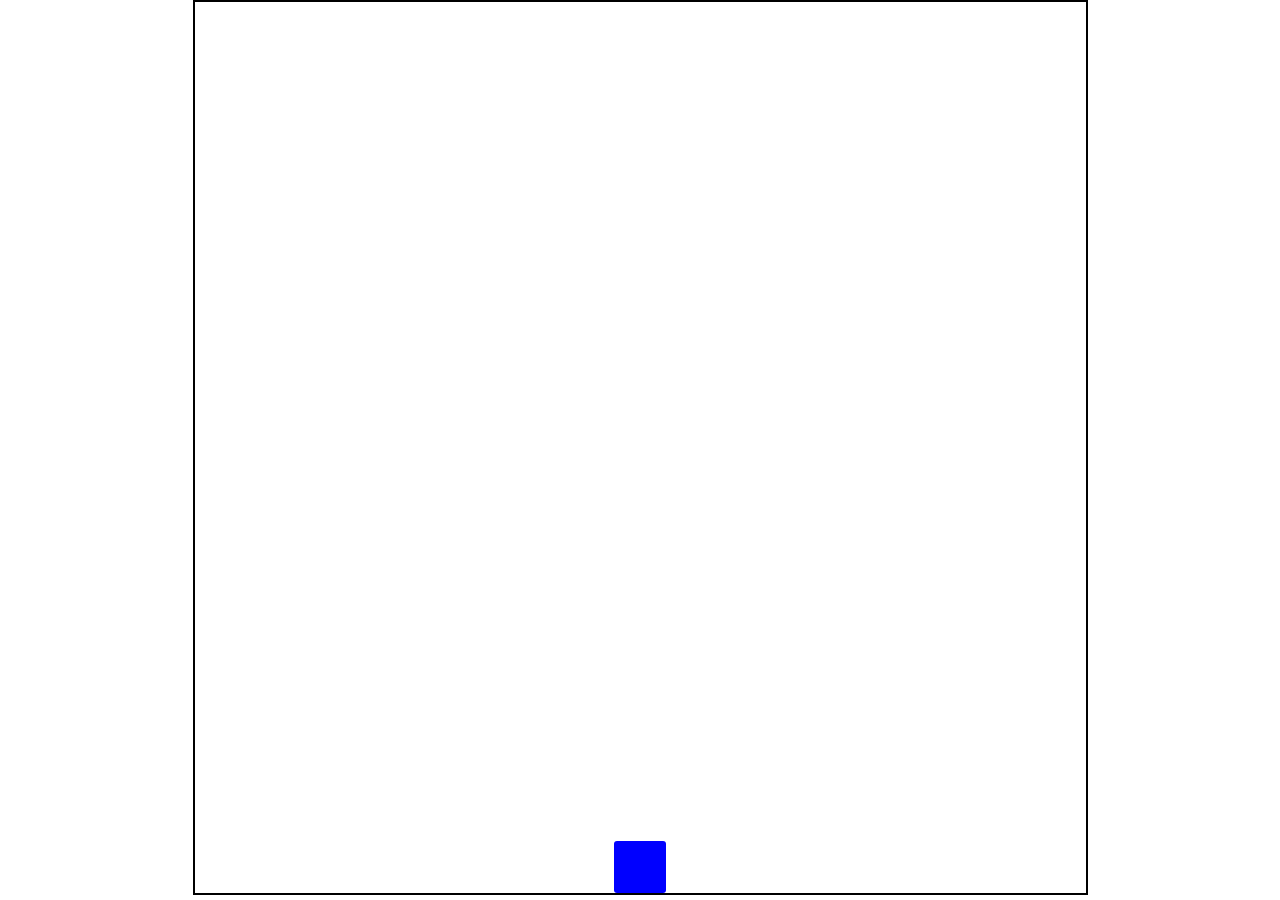
==== game.html @ 4e3197e2 "Fixes HTML and CSS to use a 17x17 grid (for symmetrical purposes) as well as implementing the calc f" ====
<!DOCTYPE html>
<html>
<head>
  <meta charset="utf-8">
  <meta http-equiv="X-UA-Compatible" content="IE=edge">
  <title></title>
  <link rel="stylesheet" href="css/style.css">
  <script src='https://cdnjs.cloudflare.com/ajax/libs/jquery/3.1.1/jquery.js' type="text/javascript" charset="utf-8"></script>
  <script src='scripts/game-script.js' type="text/javascript" charset="utf-8"></script>
</head>
<body>

  <div class='flex-container main-container'>
    <div class='column column-1'>
      <div class='cell cell-1' data-isAllowed='true'></div>
      <div class='cell cell-2'></div>
      <div class='cell cell-3'></div>
      <div class='cell cell-4'></div>
      <div class='cell cell-5' data-isAllowed='true'></div>
      <div class='cell cell-6' data-isAllowed='true'></div>
      <div class='cell cell-7' data-isAllowed='true'></div>
      <div class='cell cell-8' data-isAllowed='true'></div>
      <div class='cell cell-9' data-isAllowed='true'></div>
      <div class='cell cell-10' data-isAllowed='true'></div>
      <div class='cell cell-11' data-isAllowed='true'></div>
      <div class='cell cell-12' data-isAllowed='true'></div>
      <div class='cell cell-13' data-isAllowed='true'></div>
      <div class='cell cell-14' data-isAllowed='true'></div>
      <div class='cell cell-15' data-isAllowed='true'></div>
      <div class='cell cell-16' data-isAllowed='true'></div>
      <div class='cell cell-17' data-isAllowed='true'></div>
    </div>
    <div class='column column-2'>
      <div class='cell cell-1' data-isAllowed='true'></div>
      <div class='cell cell-2'></div>
      <div class='cell cell-3'></div>
      <div class='cell cell-4'></div>
      <div class='cell cell-5' data-isAllowed='true'></div>
      <div class='cell cell-6' data-isAllowed='true'></div>
      <div class='cell cell-7' data-isAllowed='true'></div>
      <div class='cell cell-8' data-isAllowed='true'></div>
      <div class='cell cell-9' data-isAllowed='true'></div>
      <div class='cell cell-10' data-isAllowed='true'></div>
      <div class='cell cell-11' data-isAllowed='true'></div>
      <div class='cell cell-12' data-isAllowed='true'></div>
      <div class='cell cell-13' data-isAllowed='true'></div>
      <div class='cell cell-14' data-isAllowed='true'></div>
      <div class='cell cell-15' data-isAllowed='true'></div>
      <div class='cell cell-16' data-isAllowed='true'></div>
      <div class='cell cell-17' data-isAllowed='true'></div>
    </div>
    <div class='column column-3'>
      <div class='cell cell-1' data-isAllowed='true'></div>
      <div class='cell cell-2'></div>
      <div class='cell cell-3'></div>
      <div class='cell cell-4'></div>
      <div class='cell cell-5' data-isAllowed='true'></div>
      <div class='cell cell-6' data-isAllowed='true'></div>
      <div class='cell cell-7' data-isAllowed='true'></div>
      <div class='cell cell-8' data-isAllowed='true'></div>
      <div class='cell cell-9' data-isAllowed='true'></div>
      <div class='cell cell-10' data-isAllowed='true'></div>
      <div class='cell cell-11' data-isAllowed='true'></div>
      <div class='cell cell-12' data-isAllowed='true'></div>
      <div class='cell cell-13' data-isAllowed='true'></div>
      <div class='cell cell-14' data-isAllowed='true'></div>
      <div class='cell cell-15' data-isAllowed='true'></div>
      <div class='cell cell-16' data-isAllowed='true'></div>
      <div class='cell cell-17' data-isAllowed='true'></div>
    </div>
    <div class='column column-4'>
      <div class='cell cell-1' data-isAllowed='true'></div>
      <div class='cell cell-2'></div>
      <div class='cell cell-3'></div>
      <div class='cell cell-4'></div>
      <div class='cell cell-5' data-isAllowed='true'></div>
      <div class='cell cell-6' data-isAllowed='true'></div>
      <div class='cell cell-7' data-isAllowed='true'></div>
      <div class='cell cell-8' data-isAllowed='true'></div>
      <div class='cell cell-9' data-isAllowed='true'></div>
      <div class='cell cell-10' data-isAllowed='true'></div>
      <div class='cell cell-11' data-isAllowed='true'></div>
      <div class='cell cell-12' data-isAllowed='true'></div>
      <div class='cell cell-13' data-isAllowed='true'></div>
      <div class='cell cell-14' data-isAllowed='true'></div>
      <div class='cell cell-15' data-isAllowed='true'></div>
      <div class='cell cell-16' data-isAllowed='true'></div>
      <div class='cell cell-17' data-isAllowed='true'></div>
    </div>
    <div class='column column-5'>
      <div class='cell cell-1' data-isAllowed='true'></div>
      <div class='cell cell-2'></div>
      <div class='cell cell-3'></div>
      <div class='cell cell-4'></div>
      <div class='cell cell-5' data-isAllowed='true'></div>
      <div class='cell cell-6' data-isAllowed='true'></div>
      <div class='cell cell-7' data-isAllowed='true'></div>
      <div class='cell cell-8' data-isAllowed='true'></div>
      <div class='cell cell-9' data-isAllowed='true'></div>
      <div class='cell cell-10' data-isAllowed='true'></div>
      <div class='cell cell-11' data-isAllowed='true'></div>
      <div class='cell cell-12' data-isAllowed='true'></div>
      <div class='cell cell-13' data-isAllowed='true'></div>
      <div class='cell cell-14' data-isAllowed='true'></div>
      <div class='cell cell-15' data-isAllowed='true'></div>
      <div class='cell cell-16' data-isAllowed='true'></div>
      <div class='cell cell-17' data-isAllowed='true'></div>
    </div>
    <div class='column column-6'>
      <div class='cell cell-1' data-isAllowed='true'></div>
      <div class='cell cell-2'></div>
      <div class='cell cell-3'></div>
      <div class='cell cell-4'></div>
      <div class='cell cell-5' data-isAllowed='true'></div>
      <div class='cell cell-6' data-isAllowed='true'></div>
      <div class='cell cell-7' data-isAllowed='true'></div>
      <div class='cell cell-8' data-isAllowed='true'></div>
      <div class='cell cell-9' data-isAllowed='true'></div>
      <div class='cell cell-10' data-isAllowed='true'></div>
      <div class='cell cell-11' data-isAllowed='true'></div>
      <div class='cell cell-12' data-isAllowed='true'></div>
      <div class='cell cell-13' data-isAllowed='true'></div>
      <div class='cell cell-14' data-isAllowed='true'></div>
      <div class='cell cell-15' data-isAllowed='true'></div>
      <div class='cell cell-16' data-isAllowed='true'></div>
      <div class='cell cell-17' data-isAllowed='true'></div>
    </div>
    <div class='column column-7'>
      <div class='cell cell-1' data-isAllowed='true'></div>
      <div class='cell cell-2'></div>
      <div class='cell cell-3'></div>
      <div class='cell cell-4'></div>
      <div class='cell cell-5' data-isAllowed='true'></div>
      <div class='cell cell-6' data-isAllowed='true'></div>
      <div class='cell cell-7' data-isAllowed='true'></div>
      <div class='cell cell-8' data-isAllowed='true'></div>
      <div class='cell cell-9' data-isAllowed='true'></div>
      <div class='cell cell-10' data-isAllowed='true'></div>
      <div class='cell cell-11' data-isAllowed='true'></div>
      <div class='cell cell-12' data-isAllowed='true'></div>
      <div class='cell cell-13' data-isAllowed='true'></div>
      <div class='cell cell-14' data-isAllowed='true'></div>
      <div class='cell cell-15' data-isAllowed='true'></div>
      <div class='cell cell-16' data-isAllowed='true'></div>
      <div class='cell cell-17' data-isAllowed='true'></div>
    </div>
    <div class='column column-8'>
      <div class='cell cell-1' data-isAllowed='true'></div>
      <div class='cell cell-2'></div>
      <div class='cell cell-3'></div>
      <div class='cell cell-4'></div>
      <div class='cell cell-5' data-isAllowed='true'></div>
      <div class='cell cell-6' data-isAllowed='true'></div>
      <div class='cell cell-7' data-isAllowed='true'></div>
      <div class='cell cell-8' data-isAllowed='true'></div>
      <div class='cell cell-9' data-isAllowed='true'></div>
      <div class='cell cell-10' data-isAllowed='true'></div>
      <div class='cell cell-11' data-isAllowed='true'></div>
      <div class='cell cell-12' data-isAllowed='true'></div>
      <div class='cell cell-13' data-isAllowed='true'></div>
      <div class='cell cell-14' data-isAllowed='true'></div>
      <div class='cell cell-15' data-isAllowed='true'></div>
      <div class='cell cell-16' data-isAllowed='true'></div>
      <div class='cell cell-17' data-isAllowed='true'></div>
    </div>
    <div class='column column-9'>
      <div class='cell cell-1' data-isAllowed='true'></div>
      <div class='cell cell-2'></div>
      <div class='cell cell-3'></div>
      <div class='cell cell-4'></div>
      <div class='cell cell-5' data-isAllowed='true'></div>
      <div class='cell cell-6' data-isAllowed='true'></div>
      <div class='cell cell-7' data-isAllowed='true'></div>
      <div class='cell cell-8' data-isAllowed='true'></div>
      <div class='cell cell-9' data-isAllowed='true'></div>
      <div class='cell cell-10' data-isAllowed='true'></div>
      <div class='cell cell-11' data-isAllowed='true'></div>
      <div class='cell cell-12' data-isAllowed='true'></div>
      <div class='cell cell-13' data-isAllowed='true'></div>
      <div class='cell cell-14' data-isAllowed='true'></div>
      <div class='cell cell-15' data-isAllowed='true'></div>
      <div class='cell cell-16' data-isAllowed='true'></div>
      <div class='cell cell-17' data-isAllowed='true' id='frogger'></div>
    </div>
    <div class='column column-10'>
      <div class='cell cell-1' data-isAllowed='true'></div>
      <div class='cell cell-2'></div>
      <div class='cell cell-3'></div>
      <div class='cell cell-4'></div>
      <div class='cell cell-5' data-isAllowed='true'></div>
      <div class='cell cell-6' data-isAllowed='true'></div>
      <div class='cell cell-7' data-isAllowed='true'></div>
      <div class='cell cell-8' data-isAllowed='true'></div>
      <div class='cell cell-9' data-isAllowed='true'></div>
      <div class='cell cell-10' data-isAllowed='true'></div>
      <div class='cell cell-11' data-isAllowed='true'></div>
      <div class='cell cell-12' data-isAllowed='true'></div>
      <div class='cell cell-13' data-isAllowed='true'></div>
      <div class='cell cell-14' data-isAllowed='true'></div>
      <div class='cell cell-15' data-isAllowed='true'></div>
      <div class='cell cell-16' data-isAllowed='true'></div>
      <div class='cell cell-17' data-isAllowed='true'></div>
    </div>
    <div class='column column-11'>
      <div class='cell cell-1' data-isAllowed='true'></div>
      <div class='cell cell-2'></div>
      <div class='cell cell-3'></div>
      <div class='cell cell-4'></div>
      <div class='cell cell-5' data-isAllowed='true'></div>
      <div class='cell cell-6' data-isAllowed='true'></div>
      <div class='cell cell-7' data-isAllowed='true'></div>
      <div class='cell cell-8' data-isAllowed='true'></div>
      <div class='cell cell-9' data-isAllowed='true'></div>
      <div class='cell cell-10' data-isAllowed='true'></div>
      <div class='cell cell-11' data-isAllowed='true'></div>
      <div class='cell cell-12' data-isAllowed='true'></div>
      <div class='cell cell-13' data-isAllowed='true'></div>
      <div class='cell cell-14' data-isAllowed='true'></div>
      <div class='cell cell-15' data-isAllowed='true'></div>
      <div class='cell cell-16' data-isAllowed='true'></div>
      <div class='cell cell-17' data-isAllowed='true'></div>
    </div>
    <div class='column column-12'>
      <div class='cell cell-1' data-isAllowed='true'></div>
      <div class='cell cell-2'></div>
      <div class='cell cell-3'></div>
      <div class='cell cell-4'></div>
      <div class='cell cell-5' data-isAllowed='true'></div>
      <div class='cell cell-6' data-isAllowed='true'></div>
      <div class='cell cell-7' data-isAllowed='true'></div>
      <div class='cell cell-8' data-isAllowed='true'></div>
      <div class='cell cell-9' data-isAllowed='true'></div>
      <div class='cell cell-10' data-isAllowed='true'></div>
      <div class='cell cell-11' data-isAllowed='true'></div>
      <div class='cell cell-12' data-isAllowed='true'></div>
      <div class='cell cell-13' data-isAllowed='true'></div>
      <div class='cell cell-14' data-isAllowed='true'></div>
      <div class='cell cell-15' data-isAllowed='true'></div>
      <div class='cell cell-16' data-isAllowed='true'></div>
      <div class='cell cell-17' data-isAllowed='true'></div>
    </div>
    <div class='column column-13'>
      <div class='cell cell-1' data-isAllowed='true'></div>
      <div class='cell cell-2'></div>
      <div class='cell cell-3'></div>
      <div class='cell cell-4'></div>
      <div class='cell cell-5' data-isAllowed='true'></div>
      <div class='cell cell-6' data-isAllowed='true'></div>
      <div class='cell cell-7' data-isAllowed='true'></div>
      <div class='cell cell-8' data-isAllowed='true'></div>
      <div class='cell cell-9' data-isAllowed='true'></div>
      <div class='cell cell-10' data-isAllowed='true'></div>
      <div class='cell cell-11' data-isAllowed='true'></div>
      <div class='cell cell-12' data-isAllowed='true'></div>
      <div class='cell cell-13' data-isAllowed='true'></div>
      <div class='cell cell-14' data-isAllowed='true'></div>
      <div class='cell cell-15' data-isAllowed='true'></div>
      <div class='cell cell-16' data-isAllowed='true'></div>
      <div class='cell cell-17' data-isAllowed='true'></div>
    </div>
    <div class='column column-14'>
      <div class='cell cell-1' data-isAllowed='true'></div>
      <div class='cell cell-2'></div>
      <div class='cell cell-3'></div>
      <div class='cell cell-4'></div>
      <div class='cell cell-5' data-isAllowed='true'></div>
      <div class='cell cell-6' data-isAllowed='true'></div>
      <div class='cell cell-7' data-isAllowed='true'></div>
      <div class='cell cell-8' data-isAllowed='true'></div>
      <div class='cell cell-9' data-isAllowed='true'></div>
      <div class='cell cell-10' data-isAllowed='true'></div>
      <div class='cell cell-11' data-isAllowed='true'></div>
      <div class='cell cell-12' data-isAllowed='true'></div>
      <div class='cell cell-13' data-isAllowed='true'></div>
      <div class='cell cell-14' data-isAllowed='true'></div>
      <div class='cell cell-15' data-isAllowed='true'></div>
      <div class='cell cell-16' data-isAllowed='true'></div>
      <div class='cell cell-17' data-isAllowed='true'></div>
    </div>
    <div class='column column-15'>
      <div class='cell cell-1' data-isAllowed='true'></div>
      <div class='cell cell-2'></div>
      <div class='cell cell-3'></div>
      <div class='cell cell-4'></div>
      <div class='cell cell-5' data-isAllowed='true'></div>
      <div class='cell cell-6' data-isAllowed='true'></div>
      <div class='cell cell-7' data-isAllowed='true'></div>
      <div class='cell cell-8' data-isAllowed='true'></div>
      <div class='cell cell-9' data-isAllowed='true'></div>
      <div class='cell cell-10' data-isAllowed='true'></div>
      <div class='cell cell-11' data-isAllowed='true'></div>
      <div class='cell cell-12' data-isAllowed='true'></div>
      <div class='cell cell-13' data-isAllowed='true'></div>
      <div class='cell cell-14' data-isAllowed='true'></div>
      <div class='cell cell-15' data-isAllowed='true'></div>
      <div class='cell cell-16' data-isAllowed='true'></div>
      <div class='cell cell-17' data-isAllowed='true'></div>
    </div>
    <div class='column column-16'>
      <div class='cell cell-1' data-isAllowed='true'></div>
      <div class='cell cell-2'></div>
      <div class='cell cell-3'></div>
      <div class='cell cell-4'></div>
      <div class='cell cell-5' data-isAllowed='true'></div>
      <div class='cell cell-6' data-isAllowed='true'></div>
      <div class='cell cell-7' data-isAllowed='true'></div>
      <div class='cell cell-8' data-isAllowed='true'></div>
      <div class='cell cell-9' data-isAllowed='true'></div>
      <div class='cell cell-10' data-isAllowed='true'></div>
      <div class='cell cell-11' data-isAllowed='true'></div>
      <div class='cell cell-12' data-isAllowed='true'></div>
      <div class='cell cell-13' data-isAllowed='true'></div>
      <div class='cell cell-14' data-isAllowed='true'></div>
      <div class='cell cell-15' data-isAllowed='true'></div>
      <div class='cell cell-16' data-isAllowed='true'></div>
      <div class='cell cell-17' data-isAllowed='true'></div>
    </div>
    <div class='column column-17'>
      <div class='cell cell-1' data-isAllowed='true'></div>
      <div class='cell cell-2'></div>
      <div class='cell cell-3'></div>
      <div class='cell cell-4'></div>
      <div class='cell cell-5' data-isAllowed='true'></div>
      <div class='cell cell-6' data-isAllowed='true'></div>
      <div class='cell cell-7' data-isAllowed='true'></div>
      <div class='cell cell-8' data-isAllowed='true'></div>
      <div class='cell cell-9' data-isAllowed='true'></div>
      <div class='cell cell-10' data-isAllowed='true'></div>
      <div class='cell cell-11' data-isAllowed='true'></div>
      <div class='cell cell-12' data-isAllowed='true'></div>
      <div class='cell cell-13' data-isAllowed='true'></div>
      <div class='cell cell-14' data-isAllowed='true'></div>
      <div class='cell cell-15' data-isAllowed='true'></div>
      <div class='cell cell-16' data-isAllowed='true'></div>
      <div class='cell cell-17' data-isAllowed='true'></div>
    </div>

  </div>

</body>
</html>
---- css/style.css ----
body {
  padding: 0;
  margin: 0;
}

.flex-container {
  display: flex;
  flex-flow: row nowrap;
  justify-content: space-between;
  align-content: space-between;
}

.main-container {
  height: 99vh;
  width: 99vh;
  /*background: red;*/
  border: 2px solid black;
  margin: 0 auto;
}

.column {
  height: calc(100% / 17);
  width: 100%;
}

.cell {
  border-radius: 3px;
  min-height: 100%;
  min-width: calc(100% / 17);
}

/*.column:nth-child(even) .cell:nth-child(odd) {
  background: yellow;
}

.column:nth-child(odd) .cell:nth-child(even) {
  background: green;
}*/

#frogger {
  background: blue;
}
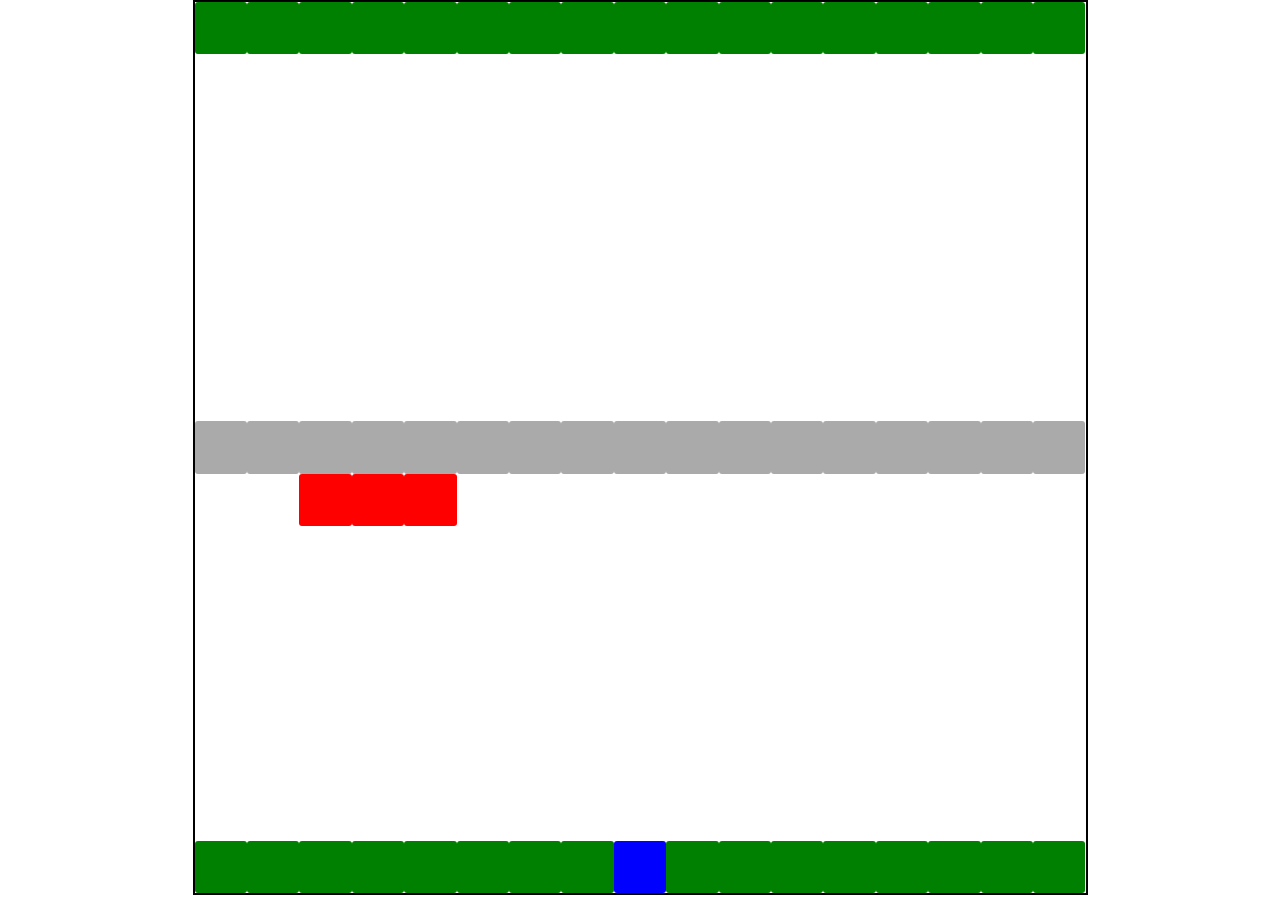
==== commit e14fb233: "Adds some logic to randomly generate 20 'trucks' for the lower half of the game board (the street). " ====
--- a/game.html
+++ b/game.html
@@ -5,334 +5,335 @@
   <meta http-equiv="X-UA-Compatible" content="IE=edge">
   <title></title>
   <link rel="stylesheet" href="css/style.css">
-  <script src='https://cdnjs.cloudflare.com/ajax/libs/jquery/3.1.1/jquery.js' type="text/javascript" charset="utf-8"></script>
+  <!-- <script src='https://cdnjs.cloudflare.com/ajax/libs/jquery/3.1.1/jquery.js' type="text/javascript" charset="utf-8"></script> -->
+  <script src='scripts/jquery.js' type="text/javascript" charset="utf-8"></script>
   <script src='scripts/game-script.js' type="text/javascript" charset="utf-8"></script>
 </head>
 <body>
 
   <div class='flex-container main-container'>
     <div class='column column-1'>
-      <div class='cell cell-1' data-isAllowed='true'></div>
-      <div class='cell cell-2'></div>
-      <div class='cell cell-3'></div>
-      <div class='cell cell-4'></div>
-      <div class='cell cell-5' data-isAllowed='true'></div>
-      <div class='cell cell-6' data-isAllowed='true'></div>
-      <div class='cell cell-7' data-isAllowed='true'></div>
-      <div class='cell cell-8' data-isAllowed='true'></div>
-      <div class='cell cell-9' data-isAllowed='true'></div>
-      <div class='cell cell-10' data-isAllowed='true'></div>
-      <div class='cell cell-11' data-isAllowed='true'></div>
-      <div class='cell cell-12' data-isAllowed='true'></div>
-      <div class='cell cell-13' data-isAllowed='true'></div>
-      <div class='cell cell-14' data-isAllowed='true'></div>
-      <div class='cell cell-15' data-isAllowed='true'></div>
-      <div class='cell cell-16' data-isAllowed='true'></div>
-      <div class='cell cell-17' data-isAllowed='true'></div>
+      <div class='cell finish cell-1' data-isallowed='yes'></div>
+      <div class='cell cell-2'></div>
+      <div class='cell cell-3'></div>
+      <div class='cell cell-4'></div>
+      <div class='cell cell-5' data-isallowed='yes'></div>
+      <div class='cell cell-6' data-isallowed='yes'></div>
+      <div class='cell cell-7' data-isallowed='yes'></div>
+      <div class='cell cell-8' data-isallowed='yes'></div>
+      <div class='cell midway cell-9' data-isallowed='yes'></div>
+      <div class='cell cell-10' data-isallowed='yes'></div>
+      <div class='cell cell-11' data-isallowed='yes'></div>
+      <div class='cell cell-12' data-isallowed='yes'></div>
+      <div class='cell cell-13' data-isallowed='yes'></div>
+      <div class='cell cell-14' data-isallowed='yes'></div>
+      <div class='cell cell-15' data-isallowed='yes'></div>
+      <div class='cell cell-16' data-isallowed='yes'></div>
+      <div class='cell start cell-17' data-isallowed='yes'></div>
     </div>
     <div class='column column-2'>
-      <div class='cell cell-1' data-isAllowed='true'></div>
-      <div class='cell cell-2'></div>
-      <div class='cell cell-3'></div>
-      <div class='cell cell-4'></div>
-      <div class='cell cell-5' data-isAllowed='true'></div>
-      <div class='cell cell-6' data-isAllowed='true'></div>
-      <div class='cell cell-7' data-isAllowed='true'></div>
-      <div class='cell cell-8' data-isAllowed='true'></div>
-      <div class='cell cell-9' data-isAllowed='true'></div>
-      <div class='cell cell-10' data-isAllowed='true'></div>
-      <div class='cell cell-11' data-isAllowed='true'></div>
-      <div class='cell cell-12' data-isAllowed='true'></div>
-      <div class='cell cell-13' data-isAllowed='true'></div>
-      <div class='cell cell-14' data-isAllowed='true'></div>
-      <div class='cell cell-15' data-isAllowed='true'></div>
-      <div class='cell cell-16' data-isAllowed='true'></div>
-      <div class='cell cell-17' data-isAllowed='true'></div>
+      <div class='cell finish cell-1' data-isallowed='yes'></div>
+      <div class='cell cell-2'></div>
+      <div class='cell cell-3'></div>
+      <div class='cell cell-4'></div>
+      <div class='cell cell-5' data-isallowed='yes'></div>
+      <div class='cell cell-6' data-isallowed='yes'></div>
+      <div class='cell cell-7' data-isallowed='yes'></div>
+      <div class='cell cell-8' data-isallowed='yes'></div>
+      <div class='cell midway cell-9' data-isallowed='yes'></div>
+      <div class='cell cell-10' data-isallowed='yes'></div>
+      <div class='cell cell-11' data-isallowed='yes'></div>
+      <div class='cell cell-12' data-isallowed='yes'></div>
+      <div class='cell cell-13' data-isallowed='yes'></div>
+      <div class='cell cell-14' data-isallowed='yes'></div>
+      <div class='cell cell-15' data-isallowed='yes'></div>
+      <div class='cell cell-16' data-isallowed='yes'></div>
+      <div class='cell start cell-17' data-isallowed='yes'></div>
     </div>
     <div class='column column-3'>
-      <div class='cell cell-1' data-isAllowed='true'></div>
-      <div class='cell cell-2'></div>
-      <div class='cell cell-3'></div>
-      <div class='cell cell-4'></div>
-      <div class='cell cell-5' data-isAllowed='true'></div>
-      <div class='cell cell-6' data-isAllowed='true'></div>
-      <div class='cell cell-7' data-isAllowed='true'></div>
-      <div class='cell cell-8' data-isAllowed='true'></div>
-      <div class='cell cell-9' data-isAllowed='true'></div>
-      <div class='cell cell-10' data-isAllowed='true'></div>
-      <div class='cell cell-11' data-isAllowed='true'></div>
-      <div class='cell cell-12' data-isAllowed='true'></div>
-      <div class='cell cell-13' data-isAllowed='true'></div>
-      <div class='cell cell-14' data-isAllowed='true'></div>
-      <div class='cell cell-15' data-isAllowed='true'></div>
-      <div class='cell cell-16' data-isAllowed='true'></div>
-      <div class='cell cell-17' data-isAllowed='true'></div>
+      <div class='cell finish cell-1' data-isallowed='yes'></div>
+      <div class='cell cell-2'></div>
+      <div class='cell cell-3'></div>
+      <div class='cell cell-4'></div>
+      <div class='cell cell-5' data-isallowed='yes'></div>
+      <div class='cell cell-6' data-isallowed='yes'></div>
+      <div class='cell cell-7' data-isallowed='yes'></div>
+      <div class='cell cell-8' data-isallowed='yes'></div>
+      <div class='cell midway cell-9' data-isallowed='yes'></div>
+      <div class='cell cell-10' data-isallowed='yes'></div>
+      <div class='cell cell-11' data-isallowed='yes'></div>
+      <div class='cell cell-12' data-isallowed='yes'></div>
+      <div class='cell cell-13' data-isallowed='yes'></div>
+      <div class='cell cell-14' data-isallowed='yes'></div>
+      <div class='cell cell-15' data-isallowed='yes'></div>
+      <div class='cell cell-16' data-isallowed='yes'></div>
+      <div class='cell start cell-17' data-isallowed='yes'></div>
     </div>
     <div class='column column-4'>
-      <div class='cell cell-1' data-isAllowed='true'></div>
-      <div class='cell cell-2'></div>
-      <div class='cell cell-3'></div>
-      <div class='cell cell-4'></div>
-      <div class='cell cell-5' data-isAllowed='true'></div>
-      <div class='cell cell-6' data-isAllowed='true'></div>
-      <div class='cell cell-7' data-isAllowed='true'></div>
-      <div class='cell cell-8' data-isAllowed='true'></div>
-      <div class='cell cell-9' data-isAllowed='true'></div>
-      <div class='cell cell-10' data-isAllowed='true'></div>
-      <div class='cell cell-11' data-isAllowed='true'></div>
-      <div class='cell cell-12' data-isAllowed='true'></div>
-      <div class='cell cell-13' data-isAllowed='true'></div>
-      <div class='cell cell-14' data-isAllowed='true'></div>
-      <div class='cell cell-15' data-isAllowed='true'></div>
-      <div class='cell cell-16' data-isAllowed='true'></div>
-      <div class='cell cell-17' data-isAllowed='true'></div>
+      <div class='cell finish cell-1' data-isallowed='yes'></div>
+      <div class='cell cell-2'></div>
+      <div class='cell cell-3'></div>
+      <div class='cell cell-4'></div>
+      <div class='cell cell-5' data-isallowed='yes'></div>
+      <div class='cell cell-6' data-isallowed='yes'></div>
+      <div class='cell cell-7' data-isallowed='yes'></div>
+      <div class='cell cell-8' data-isallowed='yes'></div>
+      <div class='cell midway cell-9' data-isallowed='yes'></div>
+      <div class='cell cell-10' data-isallowed='yes'></div>
+      <div class='cell cell-11' data-isallowed='yes'></div>
+      <div class='cell cell-12' data-isallowed='yes'></div>
+      <div class='cell cell-13' data-isallowed='yes'></div>
+      <div class='cell cell-14' data-isallowed='yes'></div>
+      <div class='cell cell-15' data-isallowed='yes'></div>
+      <div class='cell cell-16' data-isallowed='yes'></div>
+      <div class='cell start cell-17' data-isallowed='yes'></div>
     </div>
     <div class='column column-5'>
-      <div class='cell cell-1' data-isAllowed='true'></div>
-      <div class='cell cell-2'></div>
-      <div class='cell cell-3'></div>
-      <div class='cell cell-4'></div>
-      <div class='cell cell-5' data-isAllowed='true'></div>
-      <div class='cell cell-6' data-isAllowed='true'></div>
-      <div class='cell cell-7' data-isAllowed='true'></div>
-      <div class='cell cell-8' data-isAllowed='true'></div>
-      <div class='cell cell-9' data-isAllowed='true'></div>
-      <div class='cell cell-10' data-isAllowed='true'></div>
-      <div class='cell cell-11' data-isAllowed='true'></div>
-      <div class='cell cell-12' data-isAllowed='true'></div>
-      <div class='cell cell-13' data-isAllowed='true'></div>
-      <div class='cell cell-14' data-isAllowed='true'></div>
-      <div class='cell cell-15' data-isAllowed='true'></div>
-      <div class='cell cell-16' data-isAllowed='true'></div>
-      <div class='cell cell-17' data-isAllowed='true'></div>
+      <div class='cell finish cell-1' data-isallowed='yes'></div>
+      <div class='cell cell-2'></div>
+      <div class='cell cell-3'></div>
+      <div class='cell cell-4'></div>
+      <div class='cell cell-5' data-isallowed='yes'></div>
+      <div class='cell cell-6' data-isallowed='yes'></div>
+      <div class='cell cell-7' data-isallowed='yes'></div>
+      <div class='cell cell-8' data-isallowed='yes'></div>
+      <div class='cell midway cell-9' data-isallowed='yes'></div>
+      <div class='cell cell-10' data-isallowed='yes'></div>
+      <div class='cell cell-11' data-isallowed='yes'></div>
+      <div class='cell cell-12' data-isallowed='yes'></div>
+      <div class='cell cell-13' data-isallowed='yes'></div>
+      <div class='cell cell-14' data-isallowed='yes'></div>
+      <div class='cell cell-15' data-isallowed='yes'></div>
+      <div class='cell cell-16' data-isallowed='yes'></div>
+      <div class='cell start cell-17' data-isallowed='yes'></div>
     </div>
     <div class='column column-6'>
-      <div class='cell cell-1' data-isAllowed='true'></div>
-      <div class='cell cell-2'></div>
-      <div class='cell cell-3'></div>
-      <div class='cell cell-4'></div>
-      <div class='cell cell-5' data-isAllowed='true'></div>
-      <div class='cell cell-6' data-isAllowed='true'></div>
-      <div class='cell cell-7' data-isAllowed='true'></div>
-      <div class='cell cell-8' data-isAllowed='true'></div>
-      <div class='cell cell-9' data-isAllowed='true'></div>
-      <div class='cell cell-10' data-isAllowed='true'></div>
-      <div class='cell cell-11' data-isAllowed='true'></div>
-      <div class='cell cell-12' data-isAllowed='true'></div>
-      <div class='cell cell-13' data-isAllowed='true'></div>
-      <div class='cell cell-14' data-isAllowed='true'></div>
-      <div class='cell cell-15' data-isAllowed='true'></div>
-      <div class='cell cell-16' data-isAllowed='true'></div>
-      <div class='cell cell-17' data-isAllowed='true'></div>
+      <div class='cell finish cell-1' data-isallowed='yes'></div>
+      <div class='cell cell-2'></div>
+      <div class='cell cell-3'></div>
+      <div class='cell cell-4'></div>
+      <div class='cell cell-5' data-isallowed='yes'></div>
+      <div class='cell cell-6' data-isallowed='yes'></div>
+      <div class='cell cell-7' data-isallowed='yes'></div>
+      <div class='cell cell-8' data-isallowed='yes'></div>
+      <div class='cell midway cell-9' data-isallowed='yes'></div>
+      <div class='cell cell-10' data-isallowed='yes'></div>
+      <div class='cell cell-11' data-isallowed='yes'></div>
+      <div class='cell cell-12' data-isallowed='yes'></div>
+      <div class='cell cell-13' data-isallowed='yes'></div>
+      <div class='cell cell-14' data-isallowed='yes'></div>
+      <div class='cell cell-15' data-isallowed='yes'></div>
+      <div class='cell cell-16' data-isallowed='yes'></div>
+      <div class='cell start cell-17' data-isallowed='yes'></div>
     </div>
     <div class='column column-7'>
-      <div class='cell cell-1' data-isAllowed='true'></div>
-      <div class='cell cell-2'></div>
-      <div class='cell cell-3'></div>
-      <div class='cell cell-4'></div>
-      <div class='cell cell-5' data-isAllowed='true'></div>
-      <div class='cell cell-6' data-isAllowed='true'></div>
-      <div class='cell cell-7' data-isAllowed='true'></div>
-      <div class='cell cell-8' data-isAllowed='true'></div>
-      <div class='cell cell-9' data-isAllowed='true'></div>
-      <div class='cell cell-10' data-isAllowed='true'></div>
-      <div class='cell cell-11' data-isAllowed='true'></div>
-      <div class='cell cell-12' data-isAllowed='true'></div>
-      <div class='cell cell-13' data-isAllowed='true'></div>
-      <div class='cell cell-14' data-isAllowed='true'></div>
-      <div class='cell cell-15' data-isAllowed='true'></div>
-      <div class='cell cell-16' data-isAllowed='true'></div>
-      <div class='cell cell-17' data-isAllowed='true'></div>
+      <div class='cell finish cell-1' data-isallowed='yes'></div>
+      <div class='cell cell-2'></div>
+      <div class='cell cell-3'></div>
+      <div class='cell cell-4'></div>
+      <div class='cell cell-5' data-isallowed='yes'></div>
+      <div class='cell cell-6' data-isallowed='yes'></div>
+      <div class='cell cell-7' data-isallowed='yes'></div>
+      <div class='cell cell-8' data-isallowed='yes'></div>
+      <div class='cell midway cell-9' data-isallowed='yes'></div>
+      <div class='cell cell-10' data-isallowed='yes'></div>
+      <div class='cell cell-11' data-isallowed='yes'></div>
+      <div class='cell cell-12' data-isallowed='yes'></div>
+      <div class='cell cell-13' data-isallowed='yes'></div>
+      <div class='cell cell-14' data-isallowed='yes'></div>
+      <div class='cell cell-15' data-isallowed='yes'></div>
+      <div class='cell cell-16' data-isallowed='yes'></div>
+      <div class='cell start cell-17' data-isallowed='yes'></div>
     </div>
     <div class='column column-8'>
-      <div class='cell cell-1' data-isAllowed='true'></div>
-      <div class='cell cell-2'></div>
-      <div class='cell cell-3'></div>
-      <div class='cell cell-4'></div>
-      <div class='cell cell-5' data-isAllowed='true'></div>
-      <div class='cell cell-6' data-isAllowed='true'></div>
-      <div class='cell cell-7' data-isAllowed='true'></div>
-      <div class='cell cell-8' data-isAllowed='true'></div>
-      <div class='cell cell-9' data-isAllowed='true'></div>
-      <div class='cell cell-10' data-isAllowed='true'></div>
-      <div class='cell cell-11' data-isAllowed='true'></div>
-      <div class='cell cell-12' data-isAllowed='true'></div>
-      <div class='cell cell-13' data-isAllowed='true'></div>
-      <div class='cell cell-14' data-isAllowed='true'></div>
-      <div class='cell cell-15' data-isAllowed='true'></div>
-      <div class='cell cell-16' data-isAllowed='true'></div>
-      <div class='cell cell-17' data-isAllowed='true'></div>
+      <div class='cell finish cell-1' data-isallowed='yes'></div>
+      <div class='cell cell-2'></div>
+      <div class='cell cell-3'></div>
+      <div class='cell cell-4'></div>
+      <div class='cell cell-5' data-isallowed='yes'></div>
+      <div class='cell cell-6' data-isallowed='yes'></div>
+      <div class='cell cell-7' data-isallowed='yes'></div>
+      <div class='cell cell-8' data-isallowed='yes'></div>
+      <div class='cell midway cell-9' data-isallowed='yes'></div>
+      <div class='cell cell-10' data-isallowed='yes'></div>
+      <div class='cell cell-11' data-isallowed='yes'></div>
+      <div class='cell cell-12' data-isallowed='yes'></div>
+      <div class='cell cell-13' data-isallowed='yes'></div>
+      <div class='cell cell-14' data-isallowed='yes'></div>
+      <div class='cell cell-15' data-isallowed='yes'></div>
+      <div class='cell cell-16' data-isallowed='yes'></div>
+      <div class='cell start cell-17' data-isallowed='yes'></div>
     </div>
     <div class='column column-9'>
-      <div class='cell cell-1' data-isAllowed='true'></div>
-      <div class='cell cell-2'></div>
-      <div class='cell cell-3'></div>
-      <div class='cell cell-4'></div>
-      <div class='cell cell-5' data-isAllowed='true'></div>
-      <div class='cell cell-6' data-isAllowed='true'></div>
-      <div class='cell cell-7' data-isAllowed='true'></div>
-      <div class='cell cell-8' data-isAllowed='true'></div>
-      <div class='cell cell-9' data-isAllowed='true'></div>
-      <div class='cell cell-10' data-isAllowed='true'></div>
-      <div class='cell cell-11' data-isAllowed='true'></div>
-      <div class='cell cell-12' data-isAllowed='true'></div>
-      <div class='cell cell-13' data-isAllowed='true'></div>
-      <div class='cell cell-14' data-isAllowed='true'></div>
-      <div class='cell cell-15' data-isAllowed='true'></div>
-      <div class='cell cell-16' data-isAllowed='true'></div>
-      <div class='cell cell-17' data-isAllowed='true' id='frogger'></div>
+      <div class='cell finish cell-1' data-isallowed='yes'></div>
+      <div class='cell cell-2'></div>
+      <div class='cell cell-3'></div>
+      <div class='cell cell-4'></div>
+      <div class='cell cell-5' data-isallowed='yes'></div>
+      <div class='cell cell-6' data-isallowed='yes'></div>
+      <div class='cell cell-7' data-isallowed='yes'></div>
+      <div class='cell cell-8' data-isallowed='yes'></div>
+      <div class='cell midway cell-9' data-isallowed='yes'></div>
+      <div class='cell cell-10' data-isallowed='yes'></div>
+      <div class='cell cell-11' data-isallowed='yes'></div>
+      <div class='cell cell-12' data-isallowed='yes'></div>
+      <div class='cell cell-13' data-isallowed='yes'></div>
+      <div class='cell cell-14' data-isallowed='yes'></div>
+      <div class='cell cell-15' data-isallowed='yes'></div>
+      <div class='cell cell-16' data-isallowed='yes'></div>
+      <div class='cell start cell-17' data-isallowed='yes' id='frogger'></div>
     </div>
     <div class='column column-10'>
-      <div class='cell cell-1' data-isAllowed='true'></div>
-      <div class='cell cell-2'></div>
-      <div class='cell cell-3'></div>
-      <div class='cell cell-4'></div>
-      <div class='cell cell-5' data-isAllowed='true'></div>
-      <div class='cell cell-6' data-isAllowed='true'></div>
-      <div class='cell cell-7' data-isAllowed='true'></div>
-      <div class='cell cell-8' data-isAllowed='true'></div>
-      <div class='cell cell-9' data-isAllowed='true'></div>
-      <div class='cell cell-10' data-isAllowed='true'></div>
-      <div class='cell cell-11' data-isAllowed='true'></div>
-      <div class='cell cell-12' data-isAllowed='true'></div>
-      <div class='cell cell-13' data-isAllowed='true'></div>
-      <div class='cell cell-14' data-isAllowed='true'></div>
-      <div class='cell cell-15' data-isAllowed='true'></div>
-      <div class='cell cell-16' data-isAllowed='true'></div>
-      <div class='cell cell-17' data-isAllowed='true'></div>
+      <div class='cell finish cell-1' data-isallowed='yes'></div>
+      <div class='cell cell-2'></div>
+      <div class='cell cell-3'></div>
+      <div class='cell cell-4'></div>
+      <div class='cell cell-5' data-isallowed='yes'></div>
+      <div class='cell cell-6' data-isallowed='yes'></div>
+      <div class='cell cell-7' data-isallowed='yes'></div>
+      <div class='cell cell-8' data-isallowed='yes'></div>
+      <div class='cell midway cell-9' data-isallowed='yes'></div>
+      <div class='cell cell-10' data-isallowed='yes'></div>
+      <div class='cell cell-11' data-isallowed='yes'></div>
+      <div class='cell cell-12' data-isallowed='yes'></div>
+      <div class='cell cell-13' data-isallowed='yes'></div>
+      <div class='cell cell-14' data-isallowed='yes'></div>
+      <div class='cell cell-15' data-isallowed='yes'></div>
+      <div class='cell cell-16' data-isallowed='yes'></div>
+      <div class='cell start cell-17' data-isallowed='yes'></div>
     </div>
     <div class='column column-11'>
-      <div class='cell cell-1' data-isAllowed='true'></div>
-      <div class='cell cell-2'></div>
-      <div class='cell cell-3'></div>
-      <div class='cell cell-4'></div>
-      <div class='cell cell-5' data-isAllowed='true'></div>
-      <div class='cell cell-6' data-isAllowed='true'></div>
-      <div class='cell cell-7' data-isAllowed='true'></div>
-      <div class='cell cell-8' data-isAllowed='true'></div>
-      <div class='cell cell-9' data-isAllowed='true'></div>
-      <div class='cell cell-10' data-isAllowed='true'></div>
-      <div class='cell cell-11' data-isAllowed='true'></div>
-      <div class='cell cell-12' data-isAllowed='true'></div>
-      <div class='cell cell-13' data-isAllowed='true'></div>
-      <div class='cell cell-14' data-isAllowed='true'></div>
-      <div class='cell cell-15' data-isAllowed='true'></div>
-      <div class='cell cell-16' data-isAllowed='true'></div>
-      <div class='cell cell-17' data-isAllowed='true'></div>
+      <div class='cell finish cell-1' data-isallowed='yes'></div>
+      <div class='cell cell-2'></div>
+      <div class='cell cell-3'></div>
+      <div class='cell cell-4'></div>
+      <div class='cell cell-5' data-isallowed='yes'></div>
+      <div class='cell cell-6' data-isallowed='yes'></div>
+      <div class='cell cell-7' data-isallowed='yes'></div>
+      <div class='cell cell-8' data-isallowed='yes'></div>
+      <div class='cell midway cell-9' data-isallowed='yes'></div>
+      <div class='cell cell-10' data-isallowed='yes'></div>
+      <div class='cell cell-11' data-isallowed='yes'></div>
+      <div class='cell cell-12' data-isallowed='yes'></div>
+      <div class='cell cell-13' data-isallowed='yes'></div>
+      <div class='cell cell-14' data-isallowed='yes'></div>
+      <div class='cell cell-15' data-isallowed='yes'></div>
+      <div class='cell cell-16' data-isallowed='yes'></div>
+      <div class='cell start cell-17' data-isallowed='yes'></div>
     </div>
     <div class='column column-12'>
-      <div class='cell cell-1' data-isAllowed='true'></div>
-      <div class='cell cell-2'></div>
-      <div class='cell cell-3'></div>
-      <div class='cell cell-4'></div>
-      <div class='cell cell-5' data-isAllowed='true'></div>
-      <div class='cell cell-6' data-isAllowed='true'></div>
-      <div class='cell cell-7' data-isAllowed='true'></div>
-      <div class='cell cell-8' data-isAllowed='true'></div>
-      <div class='cell cell-9' data-isAllowed='true'></div>
-      <div class='cell cell-10' data-isAllowed='true'></div>
-      <div class='cell cell-11' data-isAllowed='true'></div>
-      <div class='cell cell-12' data-isAllowed='true'></div>
-      <div class='cell cell-13' data-isAllowed='true'></div>
-      <div class='cell cell-14' data-isAllowed='true'></div>
-      <div class='cell cell-15' data-isAllowed='true'></div>
-      <div class='cell cell-16' data-isAllowed='true'></div>
-      <div class='cell cell-17' data-isAllowed='true'></div>
+      <div class='cell finish cell-1' data-isallowed='yes'></div>
+      <div class='cell cell-2'></div>
+      <div class='cell cell-3'></div>
+      <div class='cell cell-4'></div>
+      <div class='cell cell-5' data-isallowed='yes'></div>
+      <div class='cell cell-6' data-isallowed='yes'></div>
+      <div class='cell cell-7' data-isallowed='yes'></div>
+      <div class='cell cell-8' data-isallowed='yes'></div>
+      <div class='cell midway cell-9' data-isallowed='yes'></div>
+      <div class='cell cell-10' data-isallowed='yes'></div>
+      <div class='cell cell-11' data-isallowed='yes'></div>
+      <div class='cell cell-12' data-isallowed='yes'></div>
+      <div class='cell cell-13' data-isallowed='yes'></div>
+      <div class='cell cell-14' data-isallowed='yes'></div>
+      <div class='cell cell-15' data-isallowed='yes'></div>
+      <div class='cell cell-16' data-isallowed='yes'></div>
+      <div class='cell start cell-17' data-isallowed='yes'></div>
     </div>
     <div class='column column-13'>
-      <div class='cell cell-1' data-isAllowed='true'></div>
-      <div class='cell cell-2'></div>
-      <div class='cell cell-3'></div>
-      <div class='cell cell-4'></div>
-      <div class='cell cell-5' data-isAllowed='true'></div>
-      <div class='cell cell-6' data-isAllowed='true'></div>
-      <div class='cell cell-7' data-isAllowed='true'></div>
-      <div class='cell cell-8' data-isAllowed='true'></div>
-      <div class='cell cell-9' data-isAllowed='true'></div>
-      <div class='cell cell-10' data-isAllowed='true'></div>
-      <div class='cell cell-11' data-isAllowed='true'></div>
-      <div class='cell cell-12' data-isAllowed='true'></div>
-      <div class='cell cell-13' data-isAllowed='true'></div>
-      <div class='cell cell-14' data-isAllowed='true'></div>
-      <div class='cell cell-15' data-isAllowed='true'></div>
-      <div class='cell cell-16' data-isAllowed='true'></div>
-      <div class='cell cell-17' data-isAllowed='true'></div>
+      <div class='cell finish cell-1' data-isallowed='yes'></div>
+      <div class='cell cell-2'></div>
+      <div class='cell cell-3'></div>
+      <div class='cell cell-4'></div>
+      <div class='cell cell-5' data-isallowed='yes'></div>
+      <div class='cell cell-6' data-isallowed='yes'></div>
+      <div class='cell cell-7' data-isallowed='yes'></div>
+      <div class='cell cell-8' data-isallowed='yes'></div>
+      <div class='cell midway cell-9' data-isallowed='yes'></div>
+      <div class='cell cell-10' data-isallowed='yes'></div>
+      <div class='cell cell-11' data-isallowed='yes'></div>
+      <div class='cell cell-12' data-isallowed='yes'></div>
+      <div class='cell cell-13' data-isallowed='yes'></div>
+      <div class='cell cell-14' data-isallowed='yes'></div>
+      <div class='cell cell-15' data-isallowed='yes'></div>
+      <div class='cell cell-16' data-isallowed='yes'></div>
+      <div class='cell start cell-17' data-isallowed='yes'></div>
     </div>
     <div class='column column-14'>
-      <div class='cell cell-1' data-isAllowed='true'></div>
-      <div class='cell cell-2'></div>
-      <div class='cell cell-3'></div>
-      <div class='cell cell-4'></div>
-      <div class='cell cell-5' data-isAllowed='true'></div>
-      <div class='cell cell-6' data-isAllowed='true'></div>
-      <div class='cell cell-7' data-isAllowed='true'></div>
-      <div class='cell cell-8' data-isAllowed='true'></div>
-      <div class='cell cell-9' data-isAllowed='true'></div>
-      <div class='cell cell-10' data-isAllowed='true'></div>
-      <div class='cell cell-11' data-isAllowed='true'></div>
-      <div class='cell cell-12' data-isAllowed='true'></div>
-      <div class='cell cell-13' data-isAllowed='true'></div>
-      <div class='cell cell-14' data-isAllowed='true'></div>
-      <div class='cell cell-15' data-isAllowed='true'></div>
-      <div class='cell cell-16' data-isAllowed='true'></div>
-      <div class='cell cell-17' data-isAllowed='true'></div>
+      <div class='cell finish cell-1' data-isallowed='yes'></div>
+      <div class='cell cell-2'></div>
+      <div class='cell cell-3'></div>
+      <div class='cell cell-4'></div>
+      <div class='cell cell-5' data-isallowed='yes'></div>
+      <div class='cell cell-6' data-isallowed='yes'></div>
+      <div class='cell cell-7' data-isallowed='yes'></div>
+      <div class='cell cell-8' data-isallowed='yes'></div>
+      <div class='cell midway cell-9' data-isallowed='yes'></div>
+      <div class='cell cell-10' data-isallowed='yes'></div>
+      <div class='cell cell-11' data-isallowed='yes'></div>
+      <div class='cell cell-12' data-isallowed='yes'></div>
+      <div class='cell cell-13' data-isallowed='yes'></div>
+      <div class='cell cell-14' data-isallowed='yes'></div>
+      <div class='cell cell-15' data-isallowed='yes'></div>
+      <div class='cell cell-16' data-isallowed='yes'></div>
+      <div class='cell start cell-17' data-isallowed='yes'></div>
     </div>
     <div class='column column-15'>
-      <div class='cell cell-1' data-isAllowed='true'></div>
-      <div class='cell cell-2'></div>
-      <div class='cell cell-3'></div>
-      <div class='cell cell-4'></div>
-      <div class='cell cell-5' data-isAllowed='true'></div>
-      <div class='cell cell-6' data-isAllowed='true'></div>
-      <div class='cell cell-7' data-isAllowed='true'></div>
-      <div class='cell cell-8' data-isAllowed='true'></div>
-      <div class='cell cell-9' data-isAllowed='true'></div>
-      <div class='cell cell-10' data-isAllowed='true'></div>
-      <div class='cell cell-11' data-isAllowed='true'></div>
-      <div class='cell cell-12' data-isAllowed='true'></div>
-      <div class='cell cell-13' data-isAllowed='true'></div>
-      <div class='cell cell-14' data-isAllowed='true'></div>
-      <div class='cell cell-15' data-isAllowed='true'></div>
-      <div class='cell cell-16' data-isAllowed='true'></div>
-      <div class='cell cell-17' data-isAllowed='true'></div>
+      <div class='cell finish cell-1' data-isallowed='yes'></div>
+      <div class='cell cell-2'></div>
+      <div class='cell cell-3'></div>
+      <div class='cell cell-4'></div>
+      <div class='cell cell-5' data-isallowed='yes'></div>
+      <div class='cell cell-6' data-isallowed='yes'></div>
+      <div class='cell cell-7' data-isallowed='yes'></div>
+      <div class='cell cell-8' data-isallowed='yes'></div>
+      <div class='cell midway cell-9' data-isallowed='yes'></div>
+      <div class='cell cell-10' data-isallowed='yes'></div>
+      <div class='cell cell-11' data-isallowed='yes'></div>
+      <div class='cell cell-12' data-isallowed='yes'></div>
+      <div class='cell cell-13' data-isallowed='yes'></div>
+      <div class='cell cell-14' data-isallowed='yes'></div>
+      <div class='cell cell-15' data-isallowed='yes'></div>
+      <div class='cell cell-16' data-isallowed='yes'></div>
+      <div class='cell start cell-17' data-isallowed='yes'></div>
     </div>
     <div class='column column-16'>
-      <div class='cell cell-1' data-isAllowed='true'></div>
-      <div class='cell cell-2'></div>
-      <div class='cell cell-3'></div>
-      <div class='cell cell-4'></div>
-      <div class='cell cell-5' data-isAllowed='true'></div>
-      <div class='cell cell-6' data-isAllowed='true'></div>
-      <div class='cell cell-7' data-isAllowed='true'></div>
-      <div class='cell cell-8' data-isAllowed='true'></div>
-      <div class='cell cell-9' data-isAllowed='true'></div>
-      <div class='cell cell-10' data-isAllowed='true'></div>
-      <div class='cell cell-11' data-isAllowed='true'></div>
-      <div class='cell cell-12' data-isAllowed='true'></div>
-      <div class='cell cell-13' data-isAllowed='true'></div>
-      <div class='cell cell-14' data-isAllowed='true'></div>
-      <div class='cell cell-15' data-isAllowed='true'></div>
-      <div class='cell cell-16' data-isAllowed='true'></div>
-      <div class='cell cell-17' data-isAllowed='true'></div>
+      <div class='cell finish cell-1' data-isallowed='yes'></div>
+      <div class='cell cell-2'></div>
+      <div class='cell cell-3'></div>
+      <div class='cell cell-4'></div>
+      <div class='cell cell-5' data-isallowed='yes'></div>
+      <div class='cell cell-6' data-isallowed='yes'></div>
+      <div class='cell cell-7' data-isallowed='yes'></div>
+      <div class='cell cell-8' data-isallowed='yes'></div>
+      <div class='cell midway cell-9' data-isallowed='yes'></div>
+      <div class='cell cell-10' data-isallowed='yes'></div>
+      <div class='cell cell-11' data-isallowed='yes'></div>
+      <div class='cell cell-12' data-isallowed='yes'></div>
+      <div class='cell cell-13' data-isallowed='yes'></div>
+      <div class='cell cell-14' data-isallowed='yes'></div>
+      <div class='cell cell-15' data-isallowed='yes'></div>
+      <div class='cell cell-16' data-isallowed='yes'></div>
+      <div class='cell start cell-17' data-isallowed='yes'></div>
     </div>
     <div class='column column-17'>
-      <div class='cell cell-1' data-isAllowed='true'></div>
-      <div class='cell cell-2'></div>
-      <div class='cell cell-3'></div>
-      <div class='cell cell-4'></div>
-      <div class='cell cell-5' data-isAllowed='true'></div>
-      <div class='cell cell-6' data-isAllowed='true'></div>
-      <div class='cell cell-7' data-isAllowed='true'></div>
-      <div class='cell cell-8' data-isAllowed='true'></div>
-      <div class='cell cell-9' data-isAllowed='true'></div>
-      <div class='cell cell-10' data-isAllowed='true'></div>
-      <div class='cell cell-11' data-isAllowed='true'></div>
-      <div class='cell cell-12' data-isAllowed='true'></div>
-      <div class='cell cell-13' data-isAllowed='true'></div>
-      <div class='cell cell-14' data-isAllowed='true'></div>
-      <div class='cell cell-15' data-isAllowed='true'></div>
-      <div class='cell cell-16' data-isAllowed='true'></div>
-      <div class='cell cell-17' data-isAllowed='true'></div>
+      <div class='cell finish cell-1' data-isallowed='yes'></div>
+      <div class='cell cell-2'></div>
+      <div class='cell cell-3'></div>
+      <div class='cell cell-4'></div>
+      <div class='cell cell-5' data-isallowed='yes'></div>
+      <div class='cell cell-6' data-isallowed='yes'></div>
+      <div class='cell cell-7' data-isallowed='yes'></div>
+      <div class='cell cell-8' data-isallowed='yes'></div>
+      <div class='cell midway cell-9' data-isallowed='yes'></div>
+      <div class='cell cell-10' data-isallowed='yes'></div>
+      <div class='cell cell-11' data-isallowed='yes'></div>
+      <div class='cell cell-12' data-isallowed='yes'></div>
+      <div class='cell cell-13' data-isallowed='yes'></div>
+      <div class='cell cell-14' data-isallowed='yes'></div>
+      <div class='cell cell-15' data-isallowed='yes'></div>
+      <div class='cell cell-16' data-isallowed='yes'></div>
+      <div class='cell start cell-17' data-isallowed='yes'></div>
     </div>
 
   </div>
--- a/css/style.css
+++ b/css/style.css
@@ -37,6 +37,18 @@
   background: green;
 }*/
 
+.start {
+  background: green;
+}
+
+.midway {
+  background: #aaa;
+}
+
+.finish {
+  background: green;
+}
+
 #frogger {
   background: blue;
 }
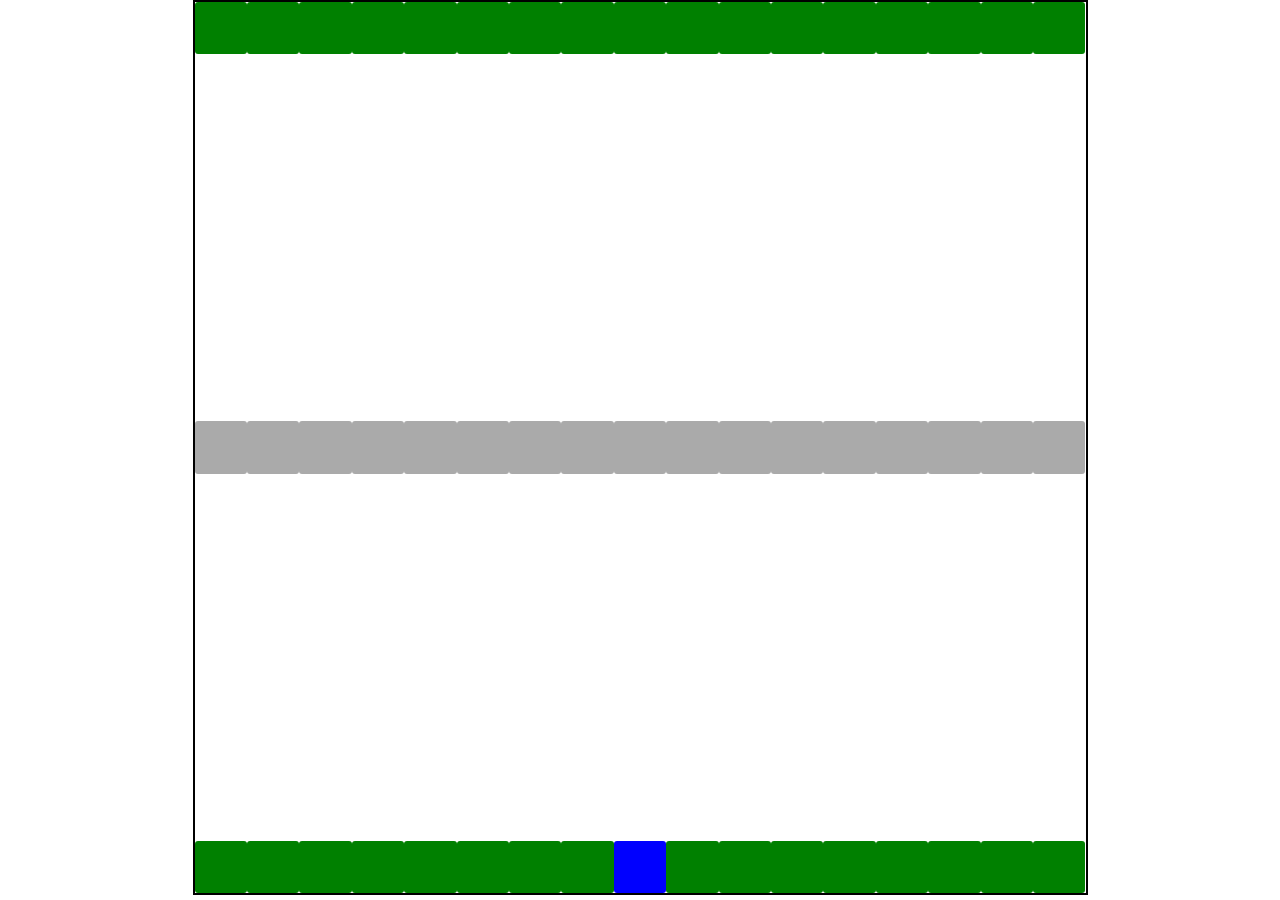
==== commit 7da02141: "Sets up basic functionality of index page with a form that passes to test inputs to the game page. A" ====
--- a/game.html
+++ b/game.html
@@ -7,6 +7,7 @@
   <link rel="stylesheet" href="css/style.css">
   <!-- <script src='https://cdnjs.cloudflare.com/ajax/libs/jquery/3.1.1/jquery.js' type="text/javascript" charset="utf-8"></script> -->
   <script src='scripts/jquery.js' type="text/javascript" charset="utf-8"></script>
+  <script src='scripts/classes.js' type="text/javascript" charset="utf-8"></script>
   <script src='scripts/game-script.js' type="text/javascript" charset="utf-8"></script>
 </head>
 <body>
@@ -14,325 +15,325 @@
   <div class='flex-container main-container'>
     <div class='column column-1'>
       <div class='cell finish cell-1' data-isallowed='yes'></div>
-      <div class='cell cell-2'></div>
-      <div class='cell cell-3'></div>
-      <div class='cell cell-4'></div>
-      <div class='cell cell-5' data-isallowed='yes'></div>
-      <div class='cell cell-6' data-isallowed='yes'></div>
-      <div class='cell cell-7' data-isallowed='yes'></div>
-      <div class='cell cell-8' data-isallowed='yes'></div>
-      <div class='cell midway cell-9' data-isallowed='yes'></div>
-      <div class='cell cell-10' data-isallowed='yes'></div>
-      <div class='cell cell-11' data-isallowed='yes'></div>
-      <div class='cell cell-12' data-isallowed='yes'></div>
-      <div class='cell cell-13' data-isallowed='yes'></div>
-      <div class='cell cell-14' data-isallowed='yes'></div>
-      <div class='cell cell-15' data-isallowed='yes'></div>
-      <div class='cell cell-16' data-isallowed='yes'></div>
+      <div class='cell river cell-2' data-isallowed='no'></div>
+      <div class='cell river cell-3' data-isallowed='no'></div>
+      <div class='cell river cell-4' data-isallowed='no'></div>
+      <div class='cell river cell-5' data-isallowed='no'></div>
+      <div class='cell river cell-6' data-isallowed='no'></div>
+      <div class='cell river cell-7' data-isallowed='no'></div>
+      <div class='cell river cell-8' data-isallowed='no'></div>
+      <div class='cell midway cell-9' data-isallowed='yes'></div>
+      <div class='cell street cell-10' data-isallowed='yes'></div>
+      <div class='cell street cell-11' data-isallowed='yes'></div>
+      <div class='cell street cell-12' data-isallowed='yes'></div>
+      <div class='cell street cell-13' data-isallowed='yes'></div>
+      <div class='cell street cell-14' data-isallowed='yes'></div>
+      <div class='cell street cell-15' data-isallowed='yes'></div>
+      <div class='cell street cell-16' data-isallowed='yes'></div>
       <div class='cell start cell-17' data-isallowed='yes'></div>
     </div>
     <div class='column column-2'>
       <div class='cell finish cell-1' data-isallowed='yes'></div>
-      <div class='cell cell-2'></div>
-      <div class='cell cell-3'></div>
-      <div class='cell cell-4'></div>
-      <div class='cell cell-5' data-isallowed='yes'></div>
-      <div class='cell cell-6' data-isallowed='yes'></div>
-      <div class='cell cell-7' data-isallowed='yes'></div>
-      <div class='cell cell-8' data-isallowed='yes'></div>
-      <div class='cell midway cell-9' data-isallowed='yes'></div>
-      <div class='cell cell-10' data-isallowed='yes'></div>
-      <div class='cell cell-11' data-isallowed='yes'></div>
-      <div class='cell cell-12' data-isallowed='yes'></div>
-      <div class='cell cell-13' data-isallowed='yes'></div>
-      <div class='cell cell-14' data-isallowed='yes'></div>
-      <div class='cell cell-15' data-isallowed='yes'></div>
-      <div class='cell cell-16' data-isallowed='yes'></div>
+      <div class='cell river cell-2' data-isallowed='no'></div>
+      <div class='cell river cell-3' data-isallowed='no'></div>
+      <div class='cell river cell-4' data-isallowed='no'></div>
+      <div class='cell river cell-5' data-isallowed='no'></div>
+      <div class='cell river cell-6' data-isallowed='no'></div>
+      <div class='cell river cell-7' data-isallowed='no'></div>
+      <div class='cell river cell-8' data-isallowed='no'></div>
+      <div class='cell midway cell-9' data-isallowed='yes'></div>
+      <div class='cell street cell-10' data-isallowed='yes'></div>
+      <div class='cell street cell-11' data-isallowed='yes'></div>
+      <div class='cell street cell-12' data-isallowed='yes'></div>
+      <div class='cell street cell-13' data-isallowed='yes'></div>
+      <div class='cell street cell-14' data-isallowed='yes'></div>
+      <div class='cell street cell-15' data-isallowed='yes'></div>
+      <div class='cell street cell-16' data-isallowed='yes'></div>
       <div class='cell start cell-17' data-isallowed='yes'></div>
     </div>
     <div class='column column-3'>
       <div class='cell finish cell-1' data-isallowed='yes'></div>
-      <div class='cell cell-2'></div>
-      <div class='cell cell-3'></div>
-      <div class='cell cell-4'></div>
-      <div class='cell cell-5' data-isallowed='yes'></div>
-      <div class='cell cell-6' data-isallowed='yes'></div>
-      <div class='cell cell-7' data-isallowed='yes'></div>
-      <div class='cell cell-8' data-isallowed='yes'></div>
-      <div class='cell midway cell-9' data-isallowed='yes'></div>
-      <div class='cell cell-10' data-isallowed='yes'></div>
-      <div class='cell cell-11' data-isallowed='yes'></div>
-      <div class='cell cell-12' data-isallowed='yes'></div>
-      <div class='cell cell-13' data-isallowed='yes'></div>
-      <div class='cell cell-14' data-isallowed='yes'></div>
-      <div class='cell cell-15' data-isallowed='yes'></div>
-      <div class='cell cell-16' data-isallowed='yes'></div>
+      <div class='cell river cell-2' data-isallowed='no'></div>
+      <div class='cell river cell-3' data-isallowed='no'></div>
+      <div class='cell river cell-4' data-isallowed='no'></div>
+      <div class='cell river cell-5' data-isallowed='no'></div>
+      <div class='cell river cell-6' data-isallowed='no'></div>
+      <div class='cell river cell-7' data-isallowed='no'></div>
+      <div class='cell river cell-8' data-isallowed='no'></div>
+      <div class='cell midway cell-9' data-isallowed='yes'></div>
+      <div class='cell street cell-10' data-isallowed='yes'></div>
+      <div class='cell street cell-11' data-isallowed='yes'></div>
+      <div class='cell street cell-12' data-isallowed='yes'></div>
+      <div class='cell street cell-13' data-isallowed='yes'></div>
+      <div class='cell street cell-14' data-isallowed='yes'></div>
+      <div class='cell street cell-15' data-isallowed='yes'></div>
+      <div class='cell street cell-16' data-isallowed='yes'></div>
       <div class='cell start cell-17' data-isallowed='yes'></div>
     </div>
     <div class='column column-4'>
       <div class='cell finish cell-1' data-isallowed='yes'></div>
-      <div class='cell cell-2'></div>
-      <div class='cell cell-3'></div>
-      <div class='cell cell-4'></div>
-      <div class='cell cell-5' data-isallowed='yes'></div>
-      <div class='cell cell-6' data-isallowed='yes'></div>
-      <div class='cell cell-7' data-isallowed='yes'></div>
-      <div class='cell cell-8' data-isallowed='yes'></div>
-      <div class='cell midway cell-9' data-isallowed='yes'></div>
-      <div class='cell cell-10' data-isallowed='yes'></div>
-      <div class='cell cell-11' data-isallowed='yes'></div>
-      <div class='cell cell-12' data-isallowed='yes'></div>
-      <div class='cell cell-13' data-isallowed='yes'></div>
-      <div class='cell cell-14' data-isallowed='yes'></div>
-      <div class='cell cell-15' data-isallowed='yes'></div>
-      <div class='cell cell-16' data-isallowed='yes'></div>
+      <div class='cell river cell-2' data-isallowed='no'></div>
+      <div class='cell river cell-3' data-isallowed='no'></div>
+      <div class='cell river cell-4' data-isallowed='no'></div>
+      <div class='cell river cell-5' data-isallowed='no'></div>
+      <div class='cell river cell-6' data-isallowed='no'></div>
+      <div class='cell river cell-7' data-isallowed='no'></div>
+      <div class='cell river cell-8' data-isallowed='no'></div>
+      <div class='cell midway cell-9' data-isallowed='yes'></div>
+      <div class='cell street cell-10' data-isallowed='yes'></div>
+      <div class='cell street cell-11' data-isallowed='yes'></div>
+      <div class='cell street cell-12' data-isallowed='yes'></div>
+      <div class='cell street cell-13' data-isallowed='yes'></div>
+      <div class='cell street cell-14' data-isallowed='yes'></div>
+      <div class='cell street cell-15' data-isallowed='yes'></div>
+      <div class='cell street cell-16' data-isallowed='yes'></div>
       <div class='cell start cell-17' data-isallowed='yes'></div>
     </div>
     <div class='column column-5'>
       <div class='cell finish cell-1' data-isallowed='yes'></div>
-      <div class='cell cell-2'></div>
-      <div class='cell cell-3'></div>
-      <div class='cell cell-4'></div>
-      <div class='cell cell-5' data-isallowed='yes'></div>
-      <div class='cell cell-6' data-isallowed='yes'></div>
-      <div class='cell cell-7' data-isallowed='yes'></div>
-      <div class='cell cell-8' data-isallowed='yes'></div>
-      <div class='cell midway cell-9' data-isallowed='yes'></div>
-      <div class='cell cell-10' data-isallowed='yes'></div>
-      <div class='cell cell-11' data-isallowed='yes'></div>
-      <div class='cell cell-12' data-isallowed='yes'></div>
-      <div class='cell cell-13' data-isallowed='yes'></div>
-      <div class='cell cell-14' data-isallowed='yes'></div>
-      <div class='cell cell-15' data-isallowed='yes'></div>
-      <div class='cell cell-16' data-isallowed='yes'></div>
+      <div class='cell river cell-2' data-isallowed='no'></div>
+      <div class='cell river cell-3' data-isallowed='no'></div>
+      <div class='cell river cell-4' data-isallowed='no'></div>
+      <div class='cell river cell-5' data-isallowed='no'></div>
+      <div class='cell river cell-6' data-isallowed='no'></div>
+      <div class='cell river cell-7' data-isallowed='no'></div>
+      <div class='cell river cell-8' data-isallowed='no'></div>
+      <div class='cell midway cell-9' data-isallowed='yes'></div>
+      <div class='cell street cell-10' data-isallowed='yes'></div>
+      <div class='cell street cell-11' data-isallowed='yes'></div>
+      <div class='cell street cell-12' data-isallowed='yes'></div>
+      <div class='cell street cell-13' data-isallowed='yes'></div>
+      <div class='cell street cell-14' data-isallowed='yes'></div>
+      <div class='cell street cell-15' data-isallowed='yes'></div>
+      <div class='cell street cell-16' data-isallowed='yes'></div>
       <div class='cell start cell-17' data-isallowed='yes'></div>
     </div>
     <div class='column column-6'>
       <div class='cell finish cell-1' data-isallowed='yes'></div>
-      <div class='cell cell-2'></div>
-      <div class='cell cell-3'></div>
-      <div class='cell cell-4'></div>
-      <div class='cell cell-5' data-isallowed='yes'></div>
-      <div class='cell cell-6' data-isallowed='yes'></div>
-      <div class='cell cell-7' data-isallowed='yes'></div>
-      <div class='cell cell-8' data-isallowed='yes'></div>
-      <div class='cell midway cell-9' data-isallowed='yes'></div>
-      <div class='cell cell-10' data-isallowed='yes'></div>
-      <div class='cell cell-11' data-isallowed='yes'></div>
-      <div class='cell cell-12' data-isallowed='yes'></div>
-      <div class='cell cell-13' data-isallowed='yes'></div>
-      <div class='cell cell-14' data-isallowed='yes'></div>
-      <div class='cell cell-15' data-isallowed='yes'></div>
-      <div class='cell cell-16' data-isallowed='yes'></div>
+      <div class='cell river cell-2' data-isallowed='no'></div>
+      <div class='cell river cell-3' data-isallowed='no'></div>
+      <div class='cell river cell-4' data-isallowed='no'></div>
+      <div class='cell river cell-5' data-isallowed='no'></div>
+      <div class='cell river cell-6' data-isallowed='no'></div>
+      <div class='cell river cell-7' data-isallowed='no'></div>
+      <div class='cell river cell-8' data-isallowed='no'></div>
+      <div class='cell midway cell-9' data-isallowed='yes'></div>
+      <div class='cell street cell-10' data-isallowed='yes'></div>
+      <div class='cell street cell-11' data-isallowed='yes'></div>
+      <div class='cell street cell-12' data-isallowed='yes'></div>
+      <div class='cell street cell-13' data-isallowed='yes'></div>
+      <div class='cell street cell-14' data-isallowed='yes'></div>
+      <div class='cell street cell-15' data-isallowed='yes'></div>
+      <div class='cell street cell-16' data-isallowed='yes'></div>
       <div class='cell start cell-17' data-isallowed='yes'></div>
     </div>
     <div class='column column-7'>
       <div class='cell finish cell-1' data-isallowed='yes'></div>
-      <div class='cell cell-2'></div>
-      <div class='cell cell-3'></div>
-      <div class='cell cell-4'></div>
-      <div class='cell cell-5' data-isallowed='yes'></div>
-      <div class='cell cell-6' data-isallowed='yes'></div>
-      <div class='cell cell-7' data-isallowed='yes'></div>
-      <div class='cell cell-8' data-isallowed='yes'></div>
-      <div class='cell midway cell-9' data-isallowed='yes'></div>
-      <div class='cell cell-10' data-isallowed='yes'></div>
-      <div class='cell cell-11' data-isallowed='yes'></div>
-      <div class='cell cell-12' data-isallowed='yes'></div>
-      <div class='cell cell-13' data-isallowed='yes'></div>
-      <div class='cell cell-14' data-isallowed='yes'></div>
-      <div class='cell cell-15' data-isallowed='yes'></div>
-      <div class='cell cell-16' data-isallowed='yes'></div>
+      <div class='cell river cell-2' data-isallowed='no'></div>
+      <div class='cell river cell-3' data-isallowed='no'></div>
+      <div class='cell river cell-4' data-isallowed='no'></div>
+      <div class='cell river cell-5' data-isallowed='no'></div>
+      <div class='cell river cell-6' data-isallowed='no'></div>
+      <div class='cell river cell-7' data-isallowed='no'></div>
+      <div class='cell river cell-8' data-isallowed='no'></div>
+      <div class='cell midway cell-9' data-isallowed='yes'></div>
+      <div class='cell street cell-10' data-isallowed='yes'></div>
+      <div class='cell street cell-11' data-isallowed='yes'></div>
+      <div class='cell street cell-12' data-isallowed='yes'></div>
+      <div class='cell street cell-13' data-isallowed='yes'></div>
+      <div class='cell street cell-14' data-isallowed='yes'></div>
+      <div class='cell street cell-15' data-isallowed='yes'></div>
+      <div class='cell street cell-16' data-isallowed='yes'></div>
       <div class='cell start cell-17' data-isallowed='yes'></div>
     </div>
     <div class='column column-8'>
       <div class='cell finish cell-1' data-isallowed='yes'></div>
-      <div class='cell cell-2'></div>
-      <div class='cell cell-3'></div>
-      <div class='cell cell-4'></div>
-      <div class='cell cell-5' data-isallowed='yes'></div>
-      <div class='cell cell-6' data-isallowed='yes'></div>
-      <div class='cell cell-7' data-isallowed='yes'></div>
-      <div class='cell cell-8' data-isallowed='yes'></div>
-      <div class='cell midway cell-9' data-isallowed='yes'></div>
-      <div class='cell cell-10' data-isallowed='yes'></div>
-      <div class='cell cell-11' data-isallowed='yes'></div>
-      <div class='cell cell-12' data-isallowed='yes'></div>
-      <div class='cell cell-13' data-isallowed='yes'></div>
-      <div class='cell cell-14' data-isallowed='yes'></div>
-      <div class='cell cell-15' data-isallowed='yes'></div>
-      <div class='cell cell-16' data-isallowed='yes'></div>
+      <div class='cell river cell-2' data-isallowed='no'></div>
+      <div class='cell river cell-3' data-isallowed='no'></div>
+      <div class='cell river cell-4' data-isallowed='no'></div>
+      <div class='cell river cell-5' data-isallowed='no'></div>
+      <div class='cell river cell-6' data-isallowed='no'></div>
+      <div class='cell river cell-7' data-isallowed='no'></div>
+      <div class='cell river cell-8' data-isallowed='no'></div>
+      <div class='cell midway cell-9' data-isallowed='yes'></div>
+      <div class='cell street cell-10' data-isallowed='yes'></div>
+      <div class='cell street cell-11' data-isallowed='yes'></div>
+      <div class='cell street cell-12' data-isallowed='yes'></div>
+      <div class='cell street cell-13' data-isallowed='yes'></div>
+      <div class='cell street cell-14' data-isallowed='yes'></div>
+      <div class='cell street cell-15' data-isallowed='yes'></div>
+      <div class='cell street cell-16' data-isallowed='yes'></div>
       <div class='cell start cell-17' data-isallowed='yes'></div>
     </div>
     <div class='column column-9'>
       <div class='cell finish cell-1' data-isallowed='yes'></div>
-      <div class='cell cell-2'></div>
-      <div class='cell cell-3'></div>
-      <div class='cell cell-4'></div>
-      <div class='cell cell-5' data-isallowed='yes'></div>
-      <div class='cell cell-6' data-isallowed='yes'></div>
-      <div class='cell cell-7' data-isallowed='yes'></div>
-      <div class='cell cell-8' data-isallowed='yes'></div>
-      <div class='cell midway cell-9' data-isallowed='yes'></div>
-      <div class='cell cell-10' data-isallowed='yes'></div>
-      <div class='cell cell-11' data-isallowed='yes'></div>
-      <div class='cell cell-12' data-isallowed='yes'></div>
-      <div class='cell cell-13' data-isallowed='yes'></div>
-      <div class='cell cell-14' data-isallowed='yes'></div>
-      <div class='cell cell-15' data-isallowed='yes'></div>
-      <div class='cell cell-16' data-isallowed='yes'></div>
+      <div class='cell river cell-2' data-isallowed='no'></div>
+      <div class='cell river cell-3' data-isallowed='no'></div>
+      <div class='cell river cell-4' data-isallowed='no'></div>
+      <div class='cell river cell-5' data-isallowed='no'></div>
+      <div class='cell river cell-6' data-isallowed='no'></div>
+      <div class='cell river cell-7' data-isallowed='no'></div>
+      <div class='cell river cell-8' data-isallowed='no'></div>
+      <div class='cell midway cell-9' data-isallowed='yes'></div>
+      <div class='cell street cell-10' data-isallowed='yes'></div>
+      <div class='cell street cell-11' data-isallowed='yes'></div>
+      <div class='cell street cell-12' data-isallowed='yes'></div>
+      <div class='cell street cell-13' data-isallowed='yes'></div>
+      <div class='cell street cell-14' data-isallowed='yes'></div>
+      <div class='cell street cell-15' data-isallowed='yes'></div>
+      <div class='cell street cell-16' data-isallowed='yes'></div>
       <div class='cell start cell-17' data-isallowed='yes' id='frogger'></div>
     </div>
     <div class='column column-10'>
       <div class='cell finish cell-1' data-isallowed='yes'></div>
-      <div class='cell cell-2'></div>
-      <div class='cell cell-3'></div>
-      <div class='cell cell-4'></div>
-      <div class='cell cell-5' data-isallowed='yes'></div>
-      <div class='cell cell-6' data-isallowed='yes'></div>
-      <div class='cell cell-7' data-isallowed='yes'></div>
-      <div class='cell cell-8' data-isallowed='yes'></div>
-      <div class='cell midway cell-9' data-isallowed='yes'></div>
-      <div class='cell cell-10' data-isallowed='yes'></div>
-      <div class='cell cell-11' data-isallowed='yes'></div>
-      <div class='cell cell-12' data-isallowed='yes'></div>
-      <div class='cell cell-13' data-isallowed='yes'></div>
-      <div class='cell cell-14' data-isallowed='yes'></div>
-      <div class='cell cell-15' data-isallowed='yes'></div>
-      <div class='cell cell-16' data-isallowed='yes'></div>
+      <div class='cell river cell-2' data-isallowed='no'></div>
+      <div class='cell river cell-3' data-isallowed='no'></div>
+      <div class='cell river cell-4' data-isallowed='no'></div>
+      <div class='cell river cell-5' data-isallowed='no'></div>
+      <div class='cell river cell-6' data-isallowed='no'></div>
+      <div class='cell river cell-7' data-isallowed='no'></div>
+      <div class='cell river cell-8' data-isallowed='no'></div>
+      <div class='cell midway cell-9' data-isallowed='yes'></div>
+      <div class='cell street cell-10' data-isallowed='yes'></div>
+      <div class='cell street cell-11' data-isallowed='yes'></div>
+      <div class='cell street cell-12' data-isallowed='yes'></div>
+      <div class='cell street cell-13' data-isallowed='yes'></div>
+      <div class='cell street cell-14' data-isallowed='yes'></div>
+      <div class='cell street cell-15' data-isallowed='yes'></div>
+      <div class='cell street cell-16' data-isallowed='yes'></div>
       <div class='cell start cell-17' data-isallowed='yes'></div>
     </div>
     <div class='column column-11'>
       <div class='cell finish cell-1' data-isallowed='yes'></div>
-      <div class='cell cell-2'></div>
-      <div class='cell cell-3'></div>
-      <div class='cell cell-4'></div>
-      <div class='cell cell-5' data-isallowed='yes'></div>
-      <div class='cell cell-6' data-isallowed='yes'></div>
-      <div class='cell cell-7' data-isallowed='yes'></div>
-      <div class='cell cell-8' data-isallowed='yes'></div>
-      <div class='cell midway cell-9' data-isallowed='yes'></div>
-      <div class='cell cell-10' data-isallowed='yes'></div>
-      <div class='cell cell-11' data-isallowed='yes'></div>
-      <div class='cell cell-12' data-isallowed='yes'></div>
-      <div class='cell cell-13' data-isallowed='yes'></div>
-      <div class='cell cell-14' data-isallowed='yes'></div>
-      <div class='cell cell-15' data-isallowed='yes'></div>
-      <div class='cell cell-16' data-isallowed='yes'></div>
+      <div class='cell river cell-2' data-isallowed='no'></div>
+      <div class='cell river cell-3' data-isallowed='no'></div>
+      <div class='cell river cell-4' data-isallowed='no'></div>
+      <div class='cell river cell-5' data-isallowed='no'></div>
+      <div class='cell river cell-6' data-isallowed='no'></div>
+      <div class='cell river cell-7' data-isallowed='no'></div>
+      <div class='cell river cell-8' data-isallowed='no'></div>
+      <div class='cell midway cell-9' data-isallowed='yes'></div>
+      <div class='cell street cell-10' data-isallowed='yes'></div>
+      <div class='cell street cell-11' data-isallowed='yes'></div>
+      <div class='cell street cell-12' data-isallowed='yes'></div>
+      <div class='cell street cell-13' data-isallowed='yes'></div>
+      <div class='cell street cell-14' data-isallowed='yes'></div>
+      <div class='cell street cell-15' data-isallowed='yes'></div>
+      <div class='cell street cell-16' data-isallowed='yes'></div>
       <div class='cell start cell-17' data-isallowed='yes'></div>
     </div>
     <div class='column column-12'>
       <div class='cell finish cell-1' data-isallowed='yes'></div>
-      <div class='cell cell-2'></div>
-      <div class='cell cell-3'></div>
-      <div class='cell cell-4'></div>
-      <div class='cell cell-5' data-isallowed='yes'></div>
-      <div class='cell cell-6' data-isallowed='yes'></div>
-      <div class='cell cell-7' data-isallowed='yes'></div>
-      <div class='cell cell-8' data-isallowed='yes'></div>
-      <div class='cell midway cell-9' data-isallowed='yes'></div>
-      <div class='cell cell-10' data-isallowed='yes'></div>
-      <div class='cell cell-11' data-isallowed='yes'></div>
-      <div class='cell cell-12' data-isallowed='yes'></div>
-      <div class='cell cell-13' data-isallowed='yes'></div>
-      <div class='cell cell-14' data-isallowed='yes'></div>
-      <div class='cell cell-15' data-isallowed='yes'></div>
-      <div class='cell cell-16' data-isallowed='yes'></div>
+      <div class='cell river cell-2' data-isallowed='no'></div>
+      <div class='cell river cell-3' data-isallowed='no'></div>
+      <div class='cell river cell-4' data-isallowed='no'></div>
+      <div class='cell river cell-5' data-isallowed='no'></div>
+      <div class='cell river cell-6' data-isallowed='no'></div>
+      <div class='cell river cell-7' data-isallowed='no'></div>
+      <div class='cell river cell-8' data-isallowed='no'></div>
+      <div class='cell midway cell-9' data-isallowed='yes'></div>
+      <div class='cell street cell-10' data-isallowed='yes'></div>
+      <div class='cell street cell-11' data-isallowed='yes'></div>
+      <div class='cell street cell-12' data-isallowed='yes'></div>
+      <div class='cell street cell-13' data-isallowed='yes'></div>
+      <div class='cell street cell-14' data-isallowed='yes'></div>
+      <div class='cell street cell-15' data-isallowed='yes'></div>
+      <div class='cell street cell-16' data-isallowed='yes'></div>
       <div class='cell start cell-17' data-isallowed='yes'></div>
     </div>
     <div class='column column-13'>
       <div class='cell finish cell-1' data-isallowed='yes'></div>
-      <div class='cell cell-2'></div>
-      <div class='cell cell-3'></div>
-      <div class='cell cell-4'></div>
-      <div class='cell cell-5' data-isallowed='yes'></div>
-      <div class='cell cell-6' data-isallowed='yes'></div>
-      <div class='cell cell-7' data-isallowed='yes'></div>
-      <div class='cell cell-8' data-isallowed='yes'></div>
-      <div class='cell midway cell-9' data-isallowed='yes'></div>
-      <div class='cell cell-10' data-isallowed='yes'></div>
-      <div class='cell cell-11' data-isallowed='yes'></div>
-      <div class='cell cell-12' data-isallowed='yes'></div>
-      <div class='cell cell-13' data-isallowed='yes'></div>
-      <div class='cell cell-14' data-isallowed='yes'></div>
-      <div class='cell cell-15' data-isallowed='yes'></div>
-      <div class='cell cell-16' data-isallowed='yes'></div>
+      <div class='cell river cell-2' data-isallowed='no'></div>
+      <div class='cell river cell-3' data-isallowed='no'></div>
+      <div class='cell river cell-4' data-isallowed='no'></div>
+      <div class='cell river cell-5' data-isallowed='no'></div>
+      <div class='cell river cell-6' data-isallowed='no'></div>
+      <div class='cell river cell-7' data-isallowed='no'></div>
+      <div class='cell river cell-8' data-isallowed='no'></div>
+      <div class='cell midway cell-9' data-isallowed='yes'></div>
+      <div class='cell street cell-10' data-isallowed='yes'></div>
+      <div class='cell street cell-11' data-isallowed='yes'></div>
+      <div class='cell street cell-12' data-isallowed='yes'></div>
+      <div class='cell street cell-13' data-isallowed='yes'></div>
+      <div class='cell street cell-14' data-isallowed='yes'></div>
+      <div class='cell street cell-15' data-isallowed='yes'></div>
+      <div class='cell street cell-16' data-isallowed='yes'></div>
       <div class='cell start cell-17' data-isallowed='yes'></div>
     </div>
     <div class='column column-14'>
       <div class='cell finish cell-1' data-isallowed='yes'></div>
-      <div class='cell cell-2'></div>
-      <div class='cell cell-3'></div>
-      <div class='cell cell-4'></div>
-      <div class='cell cell-5' data-isallowed='yes'></div>
-      <div class='cell cell-6' data-isallowed='yes'></div>
-      <div class='cell cell-7' data-isallowed='yes'></div>
-      <div class='cell cell-8' data-isallowed='yes'></div>
-      <div class='cell midway cell-9' data-isallowed='yes'></div>
-      <div class='cell cell-10' data-isallowed='yes'></div>
-      <div class='cell cell-11' data-isallowed='yes'></div>
-      <div class='cell cell-12' data-isallowed='yes'></div>
-      <div class='cell cell-13' data-isallowed='yes'></div>
-      <div class='cell cell-14' data-isallowed='yes'></div>
-      <div class='cell cell-15' data-isallowed='yes'></div>
-      <div class='cell cell-16' data-isallowed='yes'></div>
+      <div class='cell river cell-2' data-isallowed='no'></div>
+      <div class='cell river cell-3' data-isallowed='no'></div>
+      <div class='cell river cell-4' data-isallowed='no'></div>
+      <div class='cell river cell-5' data-isallowed='no'></div>
+      <div class='cell river cell-6' data-isallowed='no'></div>
+      <div class='cell river cell-7' data-isallowed='no'></div>
+      <div class='cell river cell-8' data-isallowed='no'></div>
+      <div class='cell midway cell-9' data-isallowed='yes'></div>
+      <div class='cell street cell-10' data-isallowed='yes'></div>
+      <div class='cell street cell-11' data-isallowed='yes'></div>
+      <div class='cell street cell-12' data-isallowed='yes'></div>
+      <div class='cell street cell-13' data-isallowed='yes'></div>
+      <div class='cell street cell-14' data-isallowed='yes'></div>
+      <div class='cell street cell-15' data-isallowed='yes'></div>
+      <div class='cell street cell-16' data-isallowed='yes'></div>
       <div class='cell start cell-17' data-isallowed='yes'></div>
     </div>
     <div class='column column-15'>
       <div class='cell finish cell-1' data-isallowed='yes'></div>
-      <div class='cell cell-2'></div>
-      <div class='cell cell-3'></div>
-      <div class='cell cell-4'></div>
-      <div class='cell cell-5' data-isallowed='yes'></div>
-      <div class='cell cell-6' data-isallowed='yes'></div>
-      <div class='cell cell-7' data-isallowed='yes'></div>
-      <div class='cell cell-8' data-isallowed='yes'></div>
-      <div class='cell midway cell-9' data-isallowed='yes'></div>
-      <div class='cell cell-10' data-isallowed='yes'></div>
-      <div class='cell cell-11' data-isallowed='yes'></div>
-      <div class='cell cell-12' data-isallowed='yes'></div>
-      <div class='cell cell-13' data-isallowed='yes'></div>
-      <div class='cell cell-14' data-isallowed='yes'></div>
-      <div class='cell cell-15' data-isallowed='yes'></div>
-      <div class='cell cell-16' data-isallowed='yes'></div>
+      <div class='cell river cell-2' data-isallowed='no'></div>
+      <div class='cell river cell-3' data-isallowed='no'></div>
+      <div class='cell river cell-4' data-isallowed='no'></div>
+      <div class='cell river cell-5' data-isallowed='no'></div>
+      <div class='cell river cell-6' data-isallowed='no'></div>
+      <div class='cell river cell-7' data-isallowed='no'></div>
+      <div class='cell river cell-8' data-isallowed='no'></div>
+      <div class='cell midway cell-9' data-isallowed='yes'></div>
+      <div class='cell street cell-10' data-isallowed='yes'></div>
+      <div class='cell street cell-11' data-isallowed='yes'></div>
+      <div class='cell street cell-12' data-isallowed='yes'></div>
+      <div class='cell street cell-13' data-isallowed='yes'></div>
+      <div class='cell street cell-14' data-isallowed='yes'></div>
+      <div class='cell street cell-15' data-isallowed='yes'></div>
+      <div class='cell street cell-16' data-isallowed='yes'></div>
       <div class='cell start cell-17' data-isallowed='yes'></div>
     </div>
     <div class='column column-16'>
       <div class='cell finish cell-1' data-isallowed='yes'></div>
-      <div class='cell cell-2'></div>
-      <div class='cell cell-3'></div>
-      <div class='cell cell-4'></div>
-      <div class='cell cell-5' data-isallowed='yes'></div>
-      <div class='cell cell-6' data-isallowed='yes'></div>
-      <div class='cell cell-7' data-isallowed='yes'></div>
-      <div class='cell cell-8' data-isallowed='yes'></div>
-      <div class='cell midway cell-9' data-isallowed='yes'></div>
-      <div class='cell cell-10' data-isallowed='yes'></div>
-      <div class='cell cell-11' data-isallowed='yes'></div>
-      <div class='cell cell-12' data-isallowed='yes'></div>
-      <div class='cell cell-13' data-isallowed='yes'></div>
-      <div class='cell cell-14' data-isallowed='yes'></div>
-      <div class='cell cell-15' data-isallowed='yes'></div>
-      <div class='cell cell-16' data-isallowed='yes'></div>
+      <div class='cell river cell-2' data-isallowed='no'></div>
+      <div class='cell river cell-3' data-isallowed='no'></div>
+      <div class='cell river cell-4' data-isallowed='no'></div>
+      <div class='cell river cell-5' data-isallowed='no'></div>
+      <div class='cell river cell-6' data-isallowed='no'></div>
+      <div class='cell river cell-7' data-isallowed='no'></div>
+      <div class='cell river cell-8' data-isallowed='no'></div>
+      <div class='cell midway cell-9' data-isallowed='yes'></div>
+      <div class='cell street cell-10' data-isallowed='yes'></div>
+      <div class='cell street cell-11' data-isallowed='yes'></div>
+      <div class='cell street cell-12' data-isallowed='yes'></div>
+      <div class='cell street cell-13' data-isallowed='yes'></div>
+      <div class='cell street cell-14' data-isallowed='yes'></div>
+      <div class='cell street cell-15' data-isallowed='yes'></div>
+      <div class='cell street cell-16' data-isallowed='yes'></div>
       <div class='cell start cell-17' data-isallowed='yes'></div>
     </div>
     <div class='column column-17'>
       <div class='cell finish cell-1' data-isallowed='yes'></div>
-      <div class='cell cell-2'></div>
-      <div class='cell cell-3'></div>
-      <div class='cell cell-4'></div>
-      <div class='cell cell-5' data-isallowed='yes'></div>
-      <div class='cell cell-6' data-isallowed='yes'></div>
-      <div class='cell cell-7' data-isallowed='yes'></div>
-      <div class='cell cell-8' data-isallowed='yes'></div>
-      <div class='cell midway cell-9' data-isallowed='yes'></div>
-      <div class='cell cell-10' data-isallowed='yes'></div>
-      <div class='cell cell-11' data-isallowed='yes'></div>
-      <div class='cell cell-12' data-isallowed='yes'></div>
-      <div class='cell cell-13' data-isallowed='yes'></div>
-      <div class='cell cell-14' data-isallowed='yes'></div>
-      <div class='cell cell-15' data-isallowed='yes'></div>
-      <div class='cell cell-16' data-isallowed='yes'></div>
+      <div class='cell river cell-2' data-isallowed='no'></div>
+      <div class='cell river cell-3' data-isallowed='no'></div>
+      <div class='cell river cell-4' data-isallowed='no'></div>
+      <div class='cell river cell-5' data-isallowed='no'></div>
+      <div class='cell river cell-6' data-isallowed='no'></div>
+      <div class='cell river cell-7' data-isallowed='no'></div>
+      <div class='cell river cell-8' data-isallowed='no'></div>
+      <div class='cell midway cell-9' data-isallowed='yes'></div>
+      <div class='cell street cell-10' data-isallowed='yes'></div>
+      <div class='cell street cell-11' data-isallowed='yes'></div>
+      <div class='cell street cell-12' data-isallowed='yes'></div>
+      <div class='cell street cell-13' data-isallowed='yes'></div>
+      <div class='cell street cell-14' data-isallowed='yes'></div>
+      <div class='cell street cell-15' data-isallowed='yes'></div>
+      <div class='cell street cell-16' data-isallowed='yes'></div>
       <div class='cell start cell-17' data-isallowed='yes'></div>
     </div>
 
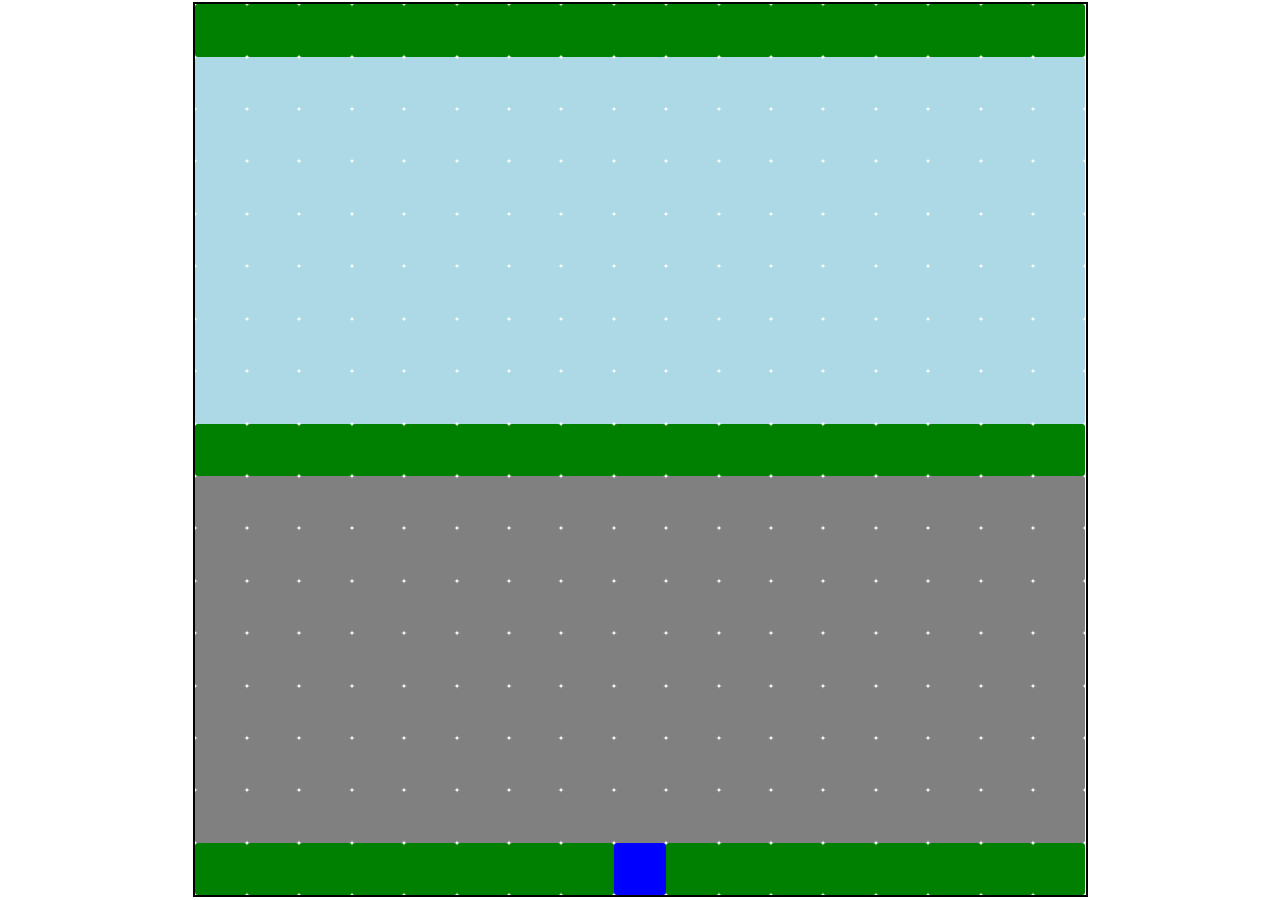
==== commit f54ecb3e: "Adds a check to see if frogger reached the end succesfully and restarts him if true" ====
--- a/game.html
+++ b/game.html
@@ -7,6 +7,7 @@
   <link rel="stylesheet" href="css/style.css">
   <!-- <script src='https://cdnjs.cloudflare.com/ajax/libs/jquery/3.1.1/jquery.js' type="text/javascript" charset="utf-8"></script> -->
   <script src='scripts/jquery.js' type="text/javascript" charset="utf-8"></script>
+  <script src='scripts/globals.js' type="text/javascript" charset="utf-8"></script>
   <script src='scripts/classes.js' type="text/javascript" charset="utf-8"></script>
   <script src='scripts/game-script.js' type="text/javascript" charset="utf-8"></script>
 </head>
@@ -30,7 +31,7 @@
       <div class='cell street cell-14' data-isallowed='yes'></div>
       <div class='cell street cell-15' data-isallowed='yes'></div>
       <div class='cell street cell-16' data-isallowed='yes'></div>
-      <div class='cell start cell-17' data-isallowed='yes'></div>
+      <div class='cell beginning cell-17' data-isallowed='yes'></div>
     </div>
     <div class='column column-2'>
       <div class='cell finish cell-1' data-isallowed='yes'></div>
@@ -49,7 +50,7 @@
       <div class='cell street cell-14' data-isallowed='yes'></div>
       <div class='cell street cell-15' data-isallowed='yes'></div>
       <div class='cell street cell-16' data-isallowed='yes'></div>
-      <div class='cell start cell-17' data-isallowed='yes'></div>
+      <div class='cell beginning cell-17' data-isallowed='yes'></div>
     </div>
     <div class='column column-3'>
       <div class='cell finish cell-1' data-isallowed='yes'></div>
@@ -68,7 +69,7 @@
       <div class='cell street cell-14' data-isallowed='yes'></div>
       <div class='cell street cell-15' data-isallowed='yes'></div>
       <div class='cell street cell-16' data-isallowed='yes'></div>
-      <div class='cell start cell-17' data-isallowed='yes'></div>
+      <div class='cell beginning cell-17' data-isallowed='yes'></div>
     </div>
     <div class='column column-4'>
       <div class='cell finish cell-1' data-isallowed='yes'></div>
@@ -87,7 +88,7 @@
       <div class='cell street cell-14' data-isallowed='yes'></div>
       <div class='cell street cell-15' data-isallowed='yes'></div>
       <div class='cell street cell-16' data-isallowed='yes'></div>
-      <div class='cell start cell-17' data-isallowed='yes'></div>
+      <div class='cell beginning cell-17' data-isallowed='yes'></div>
     </div>
     <div class='column column-5'>
       <div class='cell finish cell-1' data-isallowed='yes'></div>
@@ -106,7 +107,7 @@
       <div class='cell street cell-14' data-isallowed='yes'></div>
       <div class='cell street cell-15' data-isallowed='yes'></div>
       <div class='cell street cell-16' data-isallowed='yes'></div>
-      <div class='cell start cell-17' data-isallowed='yes'></div>
+      <div class='cell beginning cell-17' data-isallowed='yes'></div>
     </div>
     <div class='column column-6'>
       <div class='cell finish cell-1' data-isallowed='yes'></div>
@@ -125,7 +126,7 @@
       <div class='cell street cell-14' data-isallowed='yes'></div>
       <div class='cell street cell-15' data-isallowed='yes'></div>
       <div class='cell street cell-16' data-isallowed='yes'></div>
-      <div class='cell start cell-17' data-isallowed='yes'></div>
+      <div class='cell beginning cell-17' data-isallowed='yes'></div>
     </div>
     <div class='column column-7'>
       <div class='cell finish cell-1' data-isallowed='yes'></div>
@@ -144,7 +145,7 @@
       <div class='cell street cell-14' data-isallowed='yes'></div>
       <div class='cell street cell-15' data-isallowed='yes'></div>
       <div class='cell street cell-16' data-isallowed='yes'></div>
-      <div class='cell start cell-17' data-isallowed='yes'></div>
+      <div class='cell beginning cell-17' data-isallowed='yes'></div>
     </div>
     <div class='column column-8'>
       <div class='cell finish cell-1' data-isallowed='yes'></div>
@@ -163,7 +164,7 @@
       <div class='cell street cell-14' data-isallowed='yes'></div>
       <div class='cell street cell-15' data-isallowed='yes'></div>
       <div class='cell street cell-16' data-isallowed='yes'></div>
-      <div class='cell start cell-17' data-isallowed='yes'></div>
+      <div class='cell beginning cell-17' data-isallowed='yes'></div>
     </div>
     <div class='column column-9'>
       <div class='cell finish cell-1' data-isallowed='yes'></div>
@@ -182,7 +183,7 @@
       <div class='cell street cell-14' data-isallowed='yes'></div>
       <div class='cell street cell-15' data-isallowed='yes'></div>
       <div class='cell street cell-16' data-isallowed='yes'></div>
-      <div class='cell start cell-17' data-isallowed='yes' id='frogger'></div>
+      <div class='cell start beginning cell-17' data-isallowed='yes' id='frogger'></div>
     </div>
     <div class='column column-10'>
       <div class='cell finish cell-1' data-isallowed='yes'></div>
@@ -201,7 +202,7 @@
       <div class='cell street cell-14' data-isallowed='yes'></div>
       <div class='cell street cell-15' data-isallowed='yes'></div>
       <div class='cell street cell-16' data-isallowed='yes'></div>
-      <div class='cell start cell-17' data-isallowed='yes'></div>
+      <div class='cell beginning cell-17' data-isallowed='yes'></div>
     </div>
     <div class='column column-11'>
       <div class='cell finish cell-1' data-isallowed='yes'></div>
@@ -220,7 +221,7 @@
       <div class='cell street cell-14' data-isallowed='yes'></div>
       <div class='cell street cell-15' data-isallowed='yes'></div>
       <div class='cell street cell-16' data-isallowed='yes'></div>
-      <div class='cell start cell-17' data-isallowed='yes'></div>
+      <div class='cell beginning cell-17' data-isallowed='yes'></div>
     </div>
     <div class='column column-12'>
       <div class='cell finish cell-1' data-isallowed='yes'></div>
@@ -239,7 +240,7 @@
       <div class='cell street cell-14' data-isallowed='yes'></div>
       <div class='cell street cell-15' data-isallowed='yes'></div>
       <div class='cell street cell-16' data-isallowed='yes'></div>
-      <div class='cell start cell-17' data-isallowed='yes'></div>
+      <div class='cell beginning cell-17' data-isallowed='yes'></div>
     </div>
     <div class='column column-13'>
       <div class='cell finish cell-1' data-isallowed='yes'></div>
@@ -258,7 +259,7 @@
       <div class='cell street cell-14' data-isallowed='yes'></div>
       <div class='cell street cell-15' data-isallowed='yes'></div>
       <div class='cell street cell-16' data-isallowed='yes'></div>
-      <div class='cell start cell-17' data-isallowed='yes'></div>
+      <div class='cell beginning cell-17' data-isallowed='yes'></div>
     </div>
     <div class='column column-14'>
       <div class='cell finish cell-1' data-isallowed='yes'></div>
@@ -277,7 +278,7 @@
       <div class='cell street cell-14' data-isallowed='yes'></div>
       <div class='cell street cell-15' data-isallowed='yes'></div>
       <div class='cell street cell-16' data-isallowed='yes'></div>
-      <div class='cell start cell-17' data-isallowed='yes'></div>
+      <div class='cell beginning cell-17' data-isallowed='yes'></div>
     </div>
     <div class='column column-15'>
       <div class='cell finish cell-1' data-isallowed='yes'></div>
@@ -296,7 +297,7 @@
       <div class='cell street cell-14' data-isallowed='yes'></div>
       <div class='cell street cell-15' data-isallowed='yes'></div>
       <div class='cell street cell-16' data-isallowed='yes'></div>
-      <div class='cell start cell-17' data-isallowed='yes'></div>
+      <div class='cell beginning cell-17' data-isallowed='yes'></div>
     </div>
     <div class='column column-16'>
       <div class='cell finish cell-1' data-isallowed='yes'></div>
@@ -315,7 +316,7 @@
       <div class='cell street cell-14' data-isallowed='yes'></div>
       <div class='cell street cell-15' data-isallowed='yes'></div>
       <div class='cell street cell-16' data-isallowed='yes'></div>
-      <div class='cell start cell-17' data-isallowed='yes'></div>
+      <div class='cell beginning cell-17' data-isallowed='yes'></div>
     </div>
     <div class='column column-17'>
       <div class='cell finish cell-1' data-isallowed='yes'></div>
@@ -334,7 +335,7 @@
       <div class='cell street cell-14' data-isallowed='yes'></div>
       <div class='cell street cell-15' data-isallowed='yes'></div>
       <div class='cell street cell-16' data-isallowed='yes'></div>
-      <div class='cell start cell-17' data-isallowed='yes'></div>
+      <div class='cell beginning cell-17' data-isallowed='yes'></div>
     </div>
 
   </div>
--- a/css/style.css
+++ b/css/style.css
@@ -13,8 +13,10 @@
 .main-container {
   height: 99vh;
   width: 99vh;
+  position: relative;
+  top: 0.25vh;
   /*background: red;*/
-  border: 2px solid black;
+  border: 0.25vh solid black;
   margin: 0 auto;
 }
 
@@ -29,26 +31,51 @@
   min-width: calc(100% / 17);
 }
 
-/*.column:nth-child(even) .cell:nth-child(odd) {
-  background: yellow;
-}
-
-.column:nth-child(odd) .cell:nth-child(even) {
-  background: green;
-}*/
-
-.start {
+.beginning {
   background: green;
 }
 
 .midway {
-  background: #aaa;
+  background: green;
 }
 
 .finish {
   background: green;
 }
 
+.river {
+  background: lightblue;
+}
+
+.street {
+  background: grey;
+}
+
 #frogger {
   background: blue;
 }
+
+.log {
+  background: brown;
+}
+
+.truck {
+  background: red;
+}
+
+.truck-1 {
+  background: url('../assets/images/truck.png') no-repeat left center;
+  background-size: 300% 100%;
+}
+
+.truck-2 {
+  background: url('../assets/images/truck.png') no-repeat center center;
+  background-size: 300% 100%;
+}
+
+.truck-3 {
+  background: url('../assets/images/truck.png') no-repeat right center;
+  background-size: 300% 100%;
+}
+
+
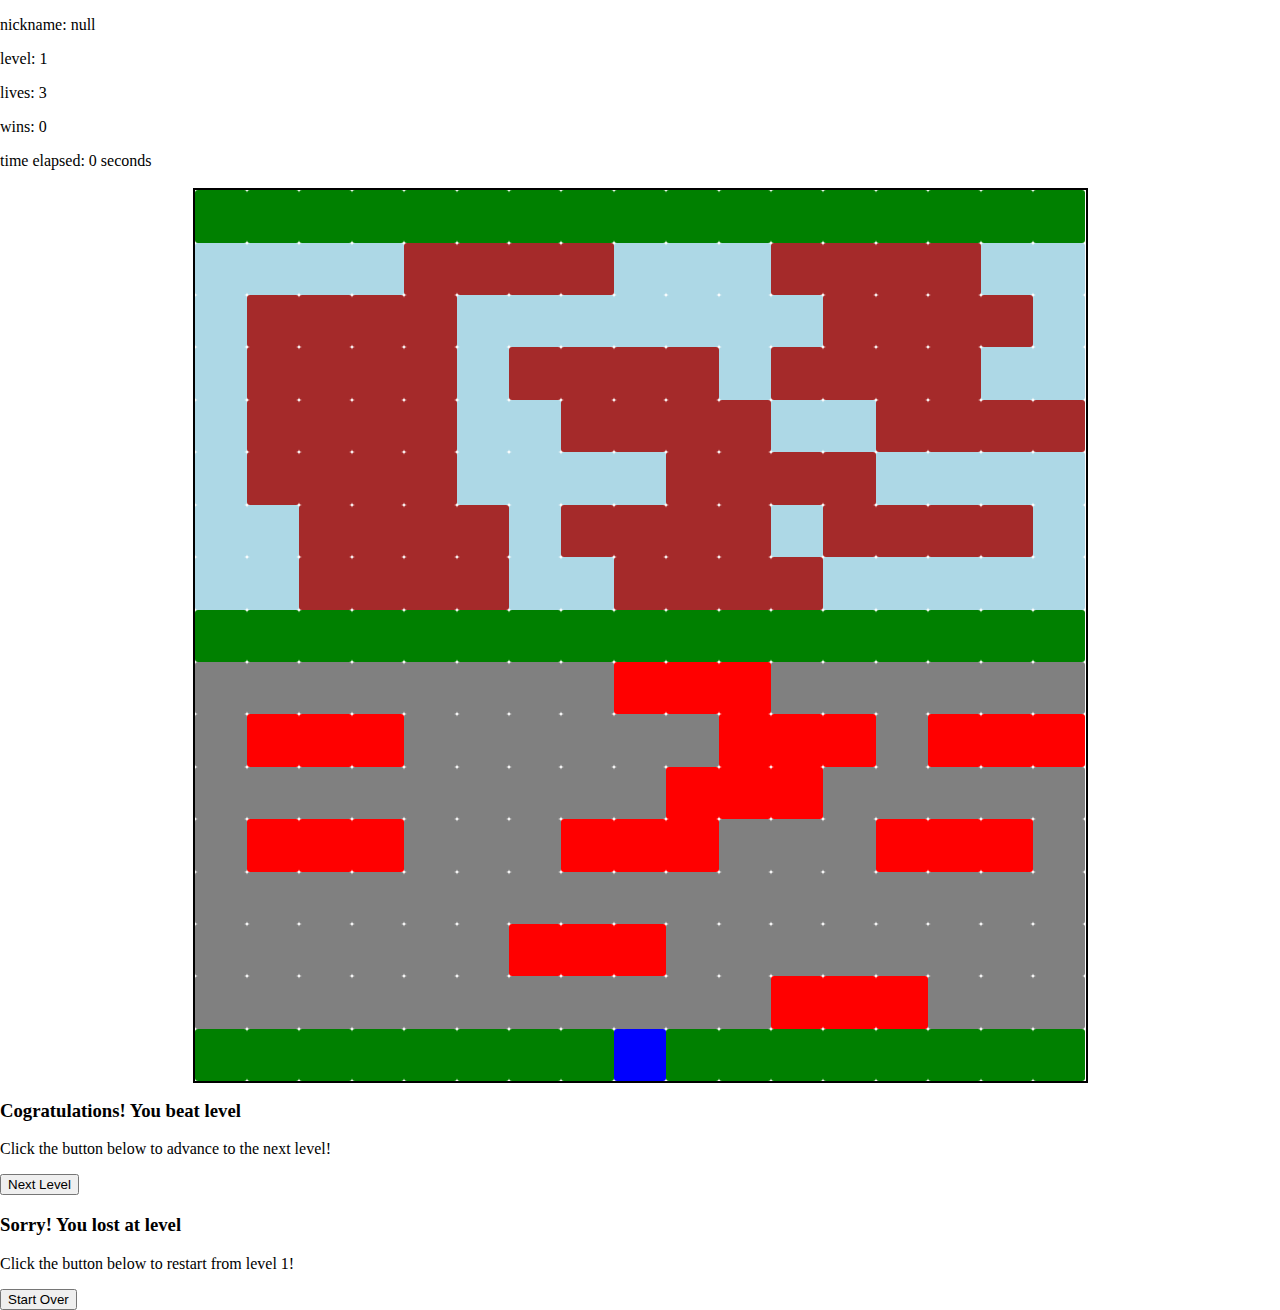
==== commit add06005: "Completes the leveling up/starting over functionality" ====
--- a/game.html
+++ b/game.html
@@ -12,8 +12,16 @@
   <script src='scripts/game-script.js' type="text/javascript" charset="utf-8"></script>
 </head>
 <body>
-
-  <div class='flex-container main-container'>
+  <div class='overlay'></div>
+  <div class='info-wrapper'>
+    <p class='display-info' id='nickname'></p>
+    <p class='display-info' id='level'></p>
+    <p class='display-info' id='lives'></p>
+    <p class='display-info' id='win-count'></p>
+    <p class='display-info' id='time'></p>
+  </div>
+
+  <div class='flex-container main-container game-container'>
     <div class='column column-1'>
       <div class='cell finish cell-1' data-isallowed='yes'></div>
       <div class='cell river cell-2' data-isallowed='no'></div>
@@ -338,6 +346,18 @@
       <div class='cell beginning cell-17' data-isallowed='yes'></div>
     </div>
 
+  </div>
+
+  <div class='popup popup-win'>
+    <h3 class='popup-header'>Cogratulations! You beat level <span id='win-popup-level'></span></h3>
+    <p class='popup-body'>Click the button below to advance to the next level!</p>
+    <button class='action-button' id='next-round'>Next Level</button>
+  </div>
+
+  <div class='popup popup-loss'>
+    <h3 class='popup-header'>Sorry! You lost at level <span id='loss-popup-level'></h3>
+    <p class='popup-body'>Click the button below to restart from level 1!</p>
+    <button class='action-button' id='start-over'>Start Over</button>
   </div>
 
 </body>
--- a/css/style.css
+++ b/css/style.css
@@ -78,4 +78,6 @@
   background-size: 300% 100%;
 }
 
-
+.frogger {
+  background: blue;
+}
